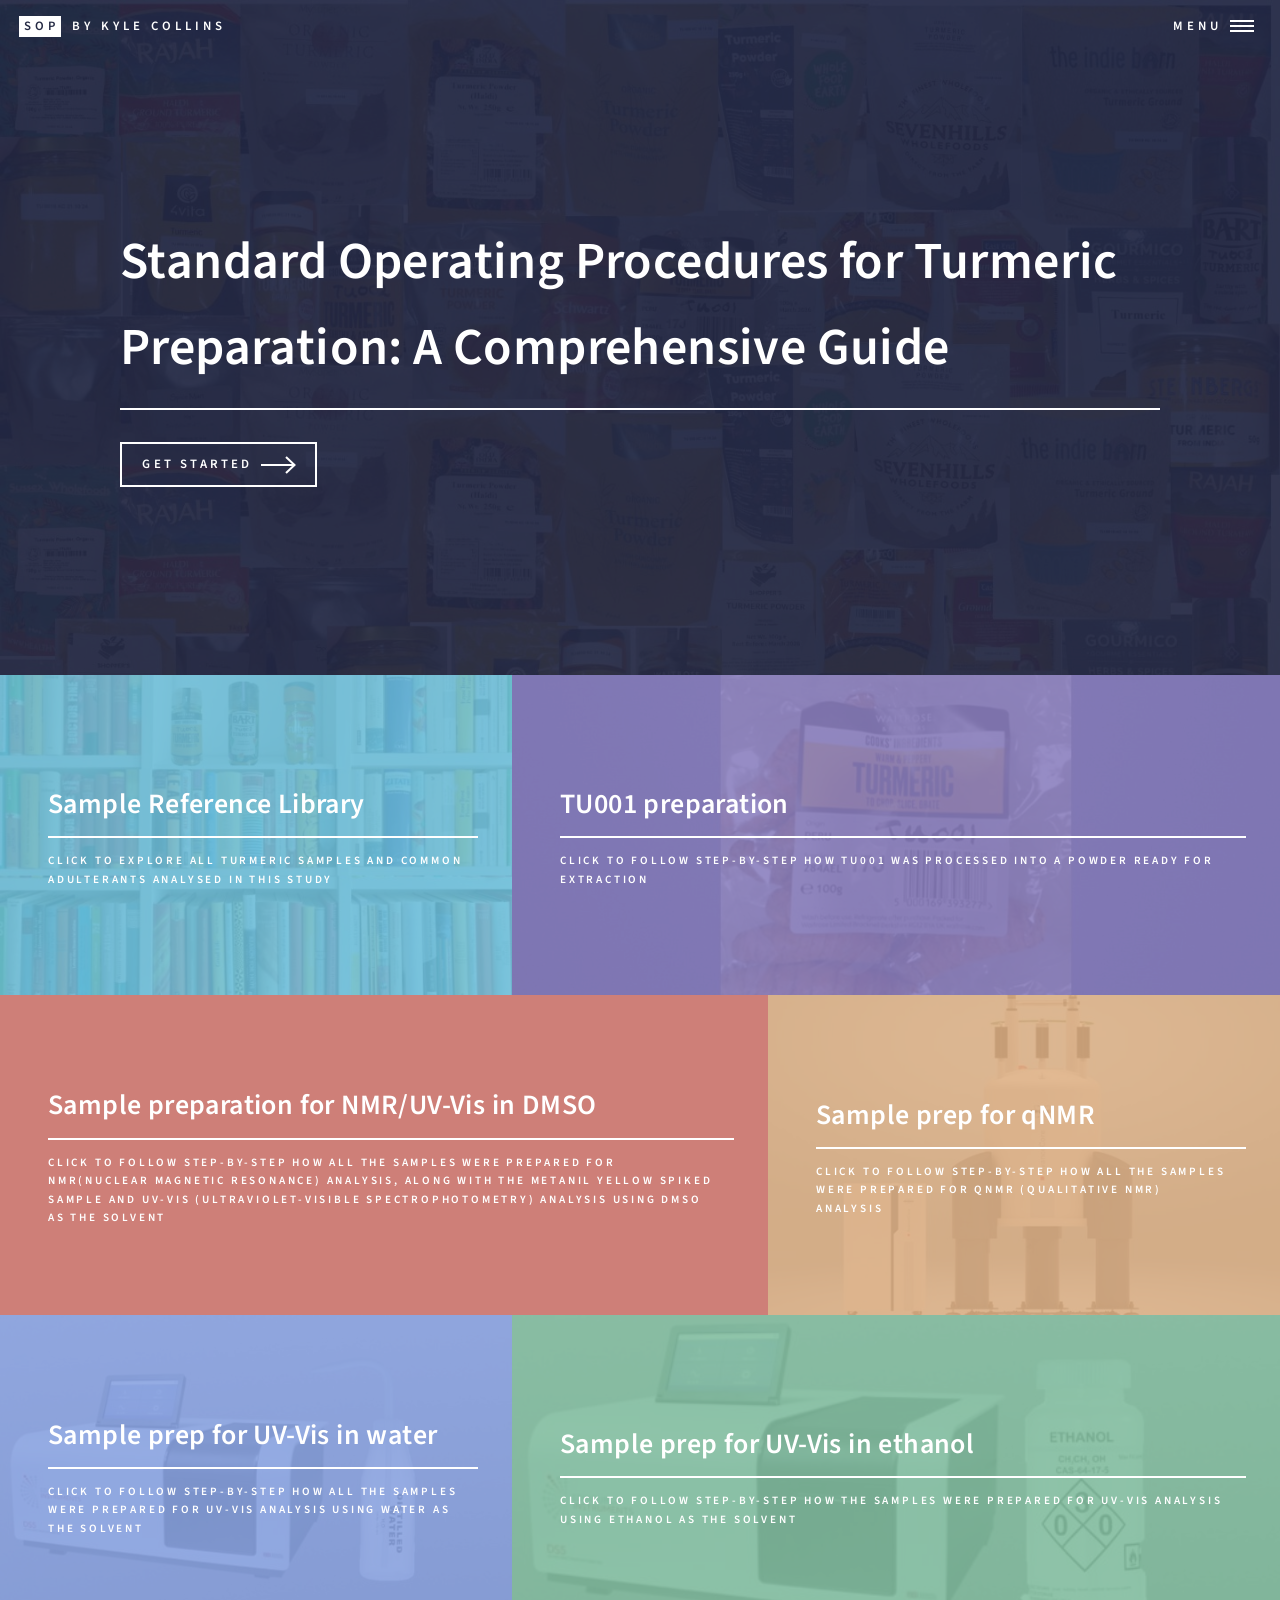
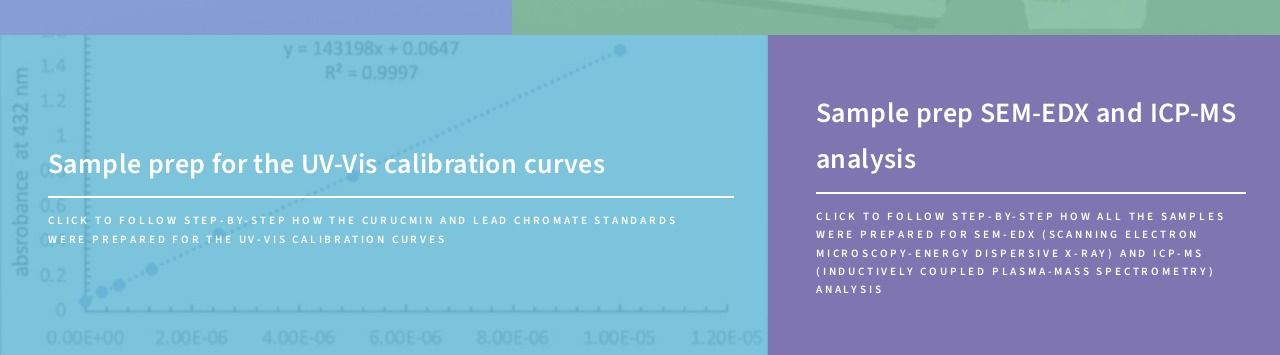
==== homepage.html @ 1d0ecf0d "Update and rename index.html to homepage.html" ====
<!DOCTYPE HTML>

<html>
	<head>
		<title>SOP Homepage</title>
		<meta charset="utf-8" />
		<meta name="viewport" content="width=device-width, initial-scale=1, user-scalable=no" />
		<link rel="stylesheet" href="assets/css/main.css" />
		<noscript><link rel="stylesheet" href="assets/css/noscript.css" /></noscript>
	</head>
	<body class="is-preload">

		<!-- Wrapper -->
			<div id="wrapper">

				<!-- Header -->
					<header id="header" class="alt">
						<a href="index.html" class="logo"><strong>SOP</strong> <span>by Kyle Collins</span></a>
						<nav>
							<a href="#menu">Menu</a>
						</nav>
					</header>

				<!-- Menu -->
					<nav id="menu">
						<ul class="links">
							
							<li><a href="landing.html">Sample Reference Library</a></li>
							<li><a href="landing2.html">TU001 preparation</a></li>
							<li><a href="landing3.html">Sample prep for NMR/UV-Vis in DMSO</a></li>
							<li><a href="landing4.html">Sample prep for qNMR</a></li>
							<li><a href="landing5.html">Sample prep for UV-Vis in water</a></li>
							<li><a href="landing6.html">Sample prep for UV-Vis in ethanol</a></li>
							<li><a href="landing7.html">Sample prep for the UV-Vis calibration curves</a></li>
							<li><a href="landing8.html">Sample prep ICP-MS and SEM-EDX analysis</a></li>
						</ul>
						
					</nav>

				<!-- Banner -->
					<section id="banner" class="major">
						<div class="inner">
							<header class="major">
								<h1>Standard Operating Procedures for Turmeric Preparation: A Comprehensive Guide</h1>
							</header>
							<div class="content">
								
								<ul class="actions">
									<li><a href="#one" class="button next scrolly">Get Started</a></li>
								</ul>
							</div>
						</div>
					</section>

				<!-- Main -->
					<div id="main">

						<!-- One -->
							<section id="one" class="tiles">
								<article>
									<span class="image">
										<img src="images/pic01.jpg" alt="" />
									</span>
									<header class="major">
										<h3><a href="landing.html" class="link">Sample Reference Library</a></h3>
										<p>Click to explore all turmeric samples and common adulterants analysed in this study</p>
									</header>
								</article>
								<article>
									<span class="image">
										<img src="images/pic02.jpg" alt="" />
									</span>
									<header class="major">
										<h3><a href="landing2.html" class="link">TU001 preparation</a></h3>
										<p>click to follow step-by-step how TU001 was processed into a powder ready for extraction</p>
									</header>
								</article>
								<article>
									<span class="image">
										<img src="images/cover.mp4" alt="" />
									</span>
									<header class="major">
										<h3><a href="landing3.html" class="link">Sample preparation for NMR/UV-Vis in DMSO</a></h3>
										<p>click to follow step-by-step how all the samples were prepared for NMR(nuclear magnetic resonance) analysis, along with the metanil yellow spiked sample and UV-Vis (ultraviolet-visible spectrophotometry) analysis using DMSO as the solvent</p>
									</header>
								</article>
								<article>
									<span class="image">
										<img src="images/pic53.jpg" alt="" />
									</span>
									<header class="major">
										<h3><a href="landing4.html" class="link">Sample prep for qNMR</a></h3>
										<p>click to follow step-by-step how all the samples were prepared for qNMR (qualitative NMR) analysis</p>
									</header>
								</article>
								<article>
									<span class="image">
										<img src="images/pic54.jpg" alt="" />
									</span>
									<header class="major">
										<h3><a href="landing5.html" class="link">Sample prep for UV-Vis in water</a></h3>
										<p>click to follow step-by-step how all the samples were prepared for UV-Vis analysis using water as the solvent</p>
									</header>
								</article>
								<article>
									<span class="image">
										<img src="images/pic55.jpg" alt="" />
									</span>
									<header class="major">
										<h3><a href="landing6.html" class="link">Sample prep for UV-Vis in ethanol</a></h3>
										<p>click to follow step-by-step how the samples were prepared for UV-Vis analysis using ethanol as the solvent</p>
									</header>
								</article>
								<article>
									<span class="image">
										<img src="images/pic56.jpg" alt="" />
									</span>
									<header class="major">
										<h3><a href="landing7.html" class="link">Sample prep for the UV-Vis calibration curves</a></h3>
										<p>click to follow step-by-step how the curucmin and lead chromate standards were prepared for the UV-Vis calibration curves</p>
									</header>
								</article>
								<article>
									<span class="image">
										<img src="images/SEM-EDX.mp4" alt="" />
									</span>
									<header class="major">
										<h3><a href="landing8.html" class="link">Sample prep SEM-EDX and ICP-MS analysis</a></h3>
										<p>click to follow step-by-step how all the samples were prepared for SEM-EDX (Scanning Electron Microscopy-Energy Dispersive X-Ray) and ICP-MS (Inductively Coupled Plasma-Mass Spectrometry) analysis</p>
									</header>
								</article>
							</section>

						

					</div>

				
			

				
				

			</div>

		<!-- Scripts -->
			<script src="assets/js/jquery.min.js"></script>
			<script src="assets/js/jquery.scrolly.min.js"></script>
			<script src="assets/js/jquery.scrollex.min.js"></script>
			<script src="assets/js/browser.min.js"></script>
			<script src="assets/js/breakpoints.min.js"></script>
			<script src="assets/js/util.js"></script>
			<script src="assets/js/main.js"></script>

	</body>
</html>
---- assets/css/main.css ----
@import url(fontawesome-all.min.css);
@import url("https://fonts.googleapis.com/css?family=Source+Sans+Pro:300,300italic,600,600italic");

/*
	Forty by HTML5 UP
	html5up.net | @ajlkn
	Free for personal and commercial use under the CCA 3.0 license (html5up.net/license)
*/

html, body, div, span, applet, object,
iframe, h1, h2, h3, h4, h5, h6, p, blockquote,
pre, a, abbr, acronym, address, big, cite,
code, del, dfn, em, img, ins, kbd, q, s, samp,
small, strike, strong, sub, sup, tt, var, b,
u, i, center, dl, dt, dd, ol, ul, li, fieldset,
form, label, legend, table, caption, tbody,
tfoot, thead, tr, th, td, article, aside,
canvas, details, embed, figure, figcaption,
footer, header, hgroup, menu, nav, output, ruby,
section, summary, time, mark, audio, video {
	margin: 0;
	padding: 0;
	border: 0;
	font-size: 100%;
	font: inherit;
	vertical-align: baseline;}

article, aside, details, figcaption, figure,
footer, header, hgroup, menu, nav, section {
	display: block;}

body {
	line-height: 1;
}

ol, ul {
	list-style: none;
}

blockquote, q {
	quotes: none;
}

	blockquote:before, blockquote:after, q:before, q:after {
		content: '';
		content: none;
	}

table {
	border-collapse: collapse;
	border-spacing: 0;
}

body {
	-webkit-text-size-adjust: none;
}

mark {
	background-color: transparent;
	color: inherit;
}

input::-moz-focus-inner {
	border: 0;
	padding: 0;
}

input, select, textarea {
	-moz-appearance: none;
	-webkit-appearance: none;
	-ms-appearance: none;
	appearance: none;
}



/* Basic */

	@-ms-viewport {
		width: device-width;
	}

	body {
		-ms-overflow-style: scrollbar;
	}

	@media screen and (max-width: 480px) {

		html, body {
			min-width: 320px;
		}

	}

	html {
		box-sizing: border-box;
	}

	*, *:before, *:after {
		box-sizing: inherit;
	}

	body {
		background: #242943;
	}

		body.is-preload *, body.is-preload *:before, body.is-preload *:after {
			-moz-animation: none !important;
			-webkit-animation: none !important;
			-ms-animation: none !important;
			animation: none !important;
			-moz-transition: none !important;
			-webkit-transition: none !important;
			-ms-transition: none !important;
			transition: none !important;
		}

/* Type */

	body, input, select, textarea {
		color: #ffffff;
		font-family: "Source Sans Pro", Helvetica, sans-serif;
		font-size: 17pt;
		font-weight: 300;
		letter-spacing: 0.025em;
		line-height: 1.65;
	}

		@media screen and (max-width: 1680px) {

			body, input, select, textarea {
				font-size: 14pt;
			}

		}

		@media screen and (max-width: 1280px) {

			body, input, select, textarea {
				font-size: 12pt;
			}

		}

		@media screen and (max-width: 360px) {

			body, input, select, textarea {
				font-size: 11pt;
			}

		}

	a {
		-moz-transition: color 0.2s ease-in-out, border-bottom-color 0.2s ease-in-out;
		-webkit-transition: color 0.2s ease-in-out, border-bottom-color 0.2s ease-in-out;
		-ms-transition: color 0.2s ease-in-out, border-bottom-color 0.2s ease-in-out;
		transition: color 0.2s ease-in-out, border-bottom-color 0.2s ease-in-out;
		border-bottom: dotted 1px;
		color: inherit;
		text-decoration: none;
	}

		a:hover {
			border-bottom-color: transparent;
			color: #9bf1ff !important;
		}

		a:active {
			color: #53e3fb !important;
		}

	strong, b {
		color: #ffffff;
		font-weight: 600;
	}

	em, i {
		font-style: italic;
	}

	p {
		margin: 0 0 2em 0;
	}

	h1, h2, h3, h4, h5, h6 {
		color: #ffffff;
		font-weight: 600;
		line-height: 1.65;
		margin: 0 0 1em 0;
	}

		h1 a, h2 a, h3 a, h4 a, h5 a, h6 a {
			color: inherit;
			border-bottom: 0;
		}

	h1 {
		font-size: 2.5em;
	}

	h2 {
		font-size: 1.75em;
	}

	h3 {
		font-size: 1.35em;
	}

	h4 {
		font-size: 1.1em;
	}

	h5 {
		font-size: 0.9em;
	}

	h6 {
		font-size: 0.7em;
	}

	@media screen and (max-width: 736px) {

		h1 {
			font-size: 2em;
		}

		h2 {
			font-size: 1.5em;
		}

		h3 {
			font-size: 1.25em;
		}

	}

	sub {
		font-size: 0.8em;
		position: relative;
		top: 0.5em;
	}

	sup {
		font-size: 0.8em;
		position: relative;
		top: -0.5em;
	}

	blockquote {
		border-left: solid 4px rgba(212, 212, 255, 0.1);
		font-style: italic;
		margin: 0 0 2em 0;
		padding: 0.5em 0 0.5em 2em;
	}

	code {
		background: rgba(212, 212, 255, 0.035);
		font-family: "Courier New", monospace;
		font-size: 0.9em;
		margin: 0 0.25em;
		padding: 0.25em 0.65em;
	}

	pre {
		-webkit-overflow-scrolling: touch;
		font-family: "Courier New", monospace;
		font-size: 0.9em;
		margin: 0 0 2em 0;
	}

		pre code {
			display: block;
			line-height: 1.75;
			padding: 1em 1.5em;
			overflow-x: auto;
		}

	hr {
		border: 0;
		border-bottom: solid 1px rgba(212, 212, 255, 0.1);
		margin: 2em 0;
	}

		hr.major {
			margin: 3em 0;
		}

	.align-left {
		text-align: left;
	}

	.align-center {
		text-align: center;
	}

	.align-right {
		text-align: right;
	}

	.figure-caption {
		 
		padding: 8px;         
		margin: 5px 0;         
		border-radius: 1px;    
	
	  }

/* Target the container section - NO CHANGE NEEDED HERE */
.spotlights section {
    display: flex;
    align-items: flex-start;
    gap: 1em;
    flex-wrap: wrap;
}

/* Target the video element specifically */
.spotlights section .step-video {
    display: block;     /* Keep */
    flex-grow: 0;       /* Keep */
    flex-shrink: 1;     /* Keep */
    flex-basis: 40%;    /* Keep reduced */
    width: 40%;         /* Keep reduced */
    max-width: 40%;     /* Keep reduced */

    /* --- THE KEY FIX --- */
    aspect-ratio: 16 / 9; /* Correct for 1920x1080 */
    /* --- REMOVE THIS LINE --- */
    /* height: auto; */
    /* --- /REMOVE THIS LINE --- */

    overflow: hidden;   /* Add for safety */
}

/* Target the text content container - NO CHANGE NEEDED HERE */
.spotlights section .content {
    flex-grow: 0;
    flex-shrink: 1;
    flex-basis: 45%;    /* Keep reduced */
    width: 45%;         /* Keep reduced */
    max-width: 45%;     /* Keep reduced */
    min-width: 0;       /* Keep */
}

/* --- Responsive adjustments - NO CHANGE NEEDED HERE --- */
/* ... */


/* --- Responsive adjustments - NO CHANGE NEEDED HERE --- */
@media (max-width: 768px) {
    .spotlights section {
        flex-direction: column;
        align-items: center;
    }

    .spotlights section .step-video,
    .spotlights section .content {
        flex-basis: 90%;
        max-width: 90%;
    }
}

/* Row */

	.row {
		display: flex;
		flex-wrap: wrap;
		box-sizing: border-box;
		align-items: stretch;
	}

		.row > * {
			box-sizing: border-box;
		}

		.row.gtr-uniform > * > :last-child {
			margin-bottom: 0;
		}

		.row.aln-left {
			justify-content: flex-start;
		}

		.row.aln-center {
			justify-content: center;
		}

		.row.aln-right {
			justify-content: flex-end;
		}

		.row.aln-top {
			align-items: flex-start;
		}

		.row.aln-middle {
			align-items: center;
		}

		.row.aln-bottom {
			align-items: flex-end;
		}

		.row > .imp {
			order: -1;
		}

		.row > .col-1 {
			width: 8.33333%;
		}

		.row > .off-1 {
			margin-left: 8.33333%;
		}

		.row > .col-2 {
			width: 16.66667%;
		}

		.row > .off-2 {
			margin-left: 16.66667%;
		}

		.row > .col-3 {
			width: 25%;
		}

		.row > .off-3 {
			margin-left: 25%;
		}

		.row > .col-4 {
			width: 33.33333%;
		}

		.row > .off-4 {
			margin-left: 33.33333%;
		}

		.row > .col-5 {
			width: 41.66667%;
		}

		.row > .off-5 {
			margin-left: 41.66667%;
		}

		.row > .col-6 {
			width: 50%;
		}

		.row > .off-6 {
			margin-left: 50%;
		}

		.row > .col-7 {
			width: 58.33333%;
		}

		.row > .off-7 {
			margin-left: 58.33333%;
		}

		.row > .col-8 {
			width: 66.66667%;
		}

		.row > .off-8 {
			margin-left: 66.66667%;
		}

		.row > .col-9 {
			width: 75%;
		}

		.row > .off-9 {
			margin-left: 75%;
		}

		.row > .col-10 {
			width: 83.33333%;
		}

		.row > .off-10 {
			margin-left: 83.33333%;
		}

		.row > .col-11 {
			width: 91.66667%;
		}

		.row > .off-11 {
			margin-left: 91.66667%;
		}

		.row > .col-12 {
			width: 100%;
		}

		.row > .off-12 {
			margin-left: 100%;
		}

		.row.gtr-0 {
			margin-top: 0;
			margin-left: 0em;
		}

			.row.gtr-0 > * {
				padding: 0 0 0 0em;
			}

			.row.gtr-0.gtr-uniform {
				margin-top: 0em;
			}

				.row.gtr-0.gtr-uniform > * {
					padding-top: 0em;
				}

		.row.gtr-25 {
			margin-top: 0;
			margin-left: -0.5em;
		}

			.row.gtr-25 > * {
				padding: 0 0 0 0.5em;
			}

			.row.gtr-25.gtr-uniform {
				margin-top: -0.5em;
			}

				.row.gtr-25.gtr-uniform > * {
					padding-top: 0.5em;
				}

		.row.gtr-50 {
			margin-top: 0;
			margin-left: -1em;
		}

			.row.gtr-50 > * {
				padding: 0 0 0 1em;
			}

			.row.gtr-50.gtr-uniform {
				margin-top: -1em;
			}

				.row.gtr-50.gtr-uniform > * {
					padding-top: 1em;
				}

		.row {
			margin-top: 0;
			margin-left: -2em;
		}

			.row > * {
				padding: 0 0 0 2em;
			}

			.row.gtr-uniform {
				margin-top: -2em;
			}

				.row.gtr-uniform > * {
					padding-top: 2em;
				}

		.row.gtr-150 {
			margin-top: 0;
			margin-left: -3em;
		}

			.row.gtr-150 > * {
				padding: 0 0 0 3em;
			}

			.row.gtr-150.gtr-uniform {
				margin-top: -3em;
			}

				.row.gtr-150.gtr-uniform > * {
					padding-top: 3em;
				}

		.row.gtr-200 {
			margin-top: 0;
			margin-left: -4em;
		}

			.row.gtr-200 > * {
				padding: 0 0 0 4em;
			}

			.row.gtr-200.gtr-uniform {
				margin-top: -4em;
			}

				.row.gtr-200.gtr-uniform > * {
					padding-top: 4em;
				}

		@media screen and (max-width: 1680px) {

			.row {
				display: flex;
				flex-wrap: wrap;
				box-sizing: border-box;
				align-items: stretch;
			}

				.row > * {
					box-sizing: border-box;
				}

				.row.gtr-uniform > * > :last-child {
					margin-bottom: 0;
				}

				.row.aln-left {
					justify-content: flex-start;
				}

				.row.aln-center {
					justify-content: center;
				}

				.row.aln-right {
					justify-content: flex-end;
				}

				.row.aln-top {
					align-items: flex-start;
				}

				.row.aln-middle {
					align-items: center;
				}

				.row.aln-bottom {
					align-items: flex-end;
				}

				.row > .imp-xlarge {
					order: -1;
				}

				.row > .col-1-xlarge {
					width: 8.33333%;
				}

				.row > .off-1-xlarge {
					margin-left: 8.33333%;
				}

				.row > .col-2-xlarge {
					width: 16.66667%;
				}

				.row > .off-2-xlarge {
					margin-left: 16.66667%;
				}

				.row > .col-3-xlarge {
					width: 25%;
				}

				.row > .off-3-xlarge {
					margin-left: 25%;
				}

				.row > .col-4-xlarge {
					width: 33.33333%;
				}

				.row > .off-4-xlarge {
					margin-left: 33.33333%;
				}

				.row > .col-5-xlarge {
					width: 41.66667%;
				}

				.row > .off-5-xlarge {
					margin-left: 41.66667%;
				}

				.row > .col-6-xlarge {
					width: 50%;
				}

				.row > .off-6-xlarge {
					margin-left: 50%;
				}

				.row > .col-7-xlarge {
					width: 58.33333%;
				}

				.row > .off-7-xlarge {
					margin-left: 58.33333%;
				}

				.row > .col-8-xlarge {
					width: 66.66667%;
				}

				.row > .off-8-xlarge {
					margin-left: 66.66667%;
				}

				.row > .col-9-xlarge {
					width: 75%;
				}

				.row > .off-9-xlarge {
					margin-left: 75%;
				}

				.row > .col-10-xlarge {
					width: 83.33333%;
				}

				.row > .off-10-xlarge {
					margin-left: 83.33333%;
				}

				.row > .col-11-xlarge {
					width: 91.66667%;
				}

				.row > .off-11-xlarge {
					margin-left: 91.66667%;
				}

				.row > .col-12-xlarge {
					width: 100%;
				}

				.row > .off-12-xlarge {
					margin-left: 100%;
				}

				.row.gtr-0 {
					margin-top: 0;
					margin-left: 0em;
				}

					.row.gtr-0 > * {
						padding: 0 0 0 0em;
					}

					.row.gtr-0.gtr-uniform {
						margin-top: 0em;
					}

						.row.gtr-0.gtr-uniform > * {
							padding-top: 0em;
						}

				.row.gtr-25 {
					margin-top: 0;
					margin-left: -0.5em;
				}

					.row.gtr-25 > * {
						padding: 0 0 0 0.5em;
					}

					.row.gtr-25.gtr-uniform {
						margin-top: -0.5em;
					}

						.row.gtr-25.gtr-uniform > * {
							padding-top: 0.5em;
						}

				.row.gtr-50 {
					margin-top: 0;
					margin-left: -1em;
				}

					.row.gtr-50 > * {
						padding: 0 0 0 1em;
					}

					.row.gtr-50.gtr-uniform {
						margin-top: -1em;
					}

						.row.gtr-50.gtr-uniform > * {
							padding-top: 1em;
						}

				.row {
					margin-top: 0;
					margin-left: -2em;
				}

					.row > * {
						padding: 0 0 0 2em;
					}

					.row.gtr-uniform {
						margin-top: -2em;
					}

						.row.gtr-uniform > * {
							padding-top: 2em;
						}

				.row.gtr-150 {
					margin-top: 0;
					margin-left: -3em;
				}

					.row.gtr-150 > * {
						padding: 0 0 0 3em;
					}

					.row.gtr-150.gtr-uniform {
						margin-top: -3em;
					}

						.row.gtr-150.gtr-uniform > * {
							padding-top: 3em;
						}

				.row.gtr-200 {
					margin-top: 0;
					margin-left: -4em;
				}

					.row.gtr-200 > * {
						padding: 0 0 0 4em;
					}

					.row.gtr-200.gtr-uniform {
						margin-top: -4em;
					}

						.row.gtr-200.gtr-uniform > * {
							padding-top: 4em;
						}

		}

		@media screen and (max-width: 1280px) {

			.row {
				display: flex;
				flex-wrap: wrap;
				box-sizing: border-box;
				align-items: stretch;
			}

				.row > * {
					box-sizing: border-box;
				}

				.row.gtr-uniform > * > :last-child {
					margin-bottom: 0;
				}

				.row.aln-left {
					justify-content: flex-start;
				}

				.row.aln-center {
					justify-content: center;
				}

				.row.aln-right {
					justify-content: flex-end;
				}

				.row.aln-top {
					align-items: flex-start;
				}

				.row.aln-middle {
					align-items: center;
				}

				.row.aln-bottom {
					align-items: flex-end;
				}

				.row > .imp-large {
					order: -1;
				}

				.row > .col-1-large {
					width: 8.33333%;
				}

				.row > .off-1-large {
					margin-left: 8.33333%;
				}

				.row > .col-2-large {
					width: 16.66667%;
				}

				.row > .off-2-large {
					margin-left: 16.66667%;
				}

				.row > .col-3-large {
					width: 25%;
				}

				.row > .off-3-large {
					margin-left: 25%;
				}

				.row > .col-4-large {
					width: 33.33333%;
				}

				.row > .off-4-large {
					margin-left: 33.33333%;
				}

				.row > .col-5-large {
					width: 41.66667%;
				}

				.row > .off-5-large {
					margin-left: 41.66667%;
				}

				.row > .col-6-large {
					width: 50%;
				}

				.row > .off-6-large {
					margin-left: 50%;
				}

				.row > .col-7-large {
					width: 58.33333%;
				}

				.row > .off-7-large {
					margin-left: 58.33333%;
				}

				.row > .col-8-large {
					width: 66.66667%;
				}

				.row > .off-8-large {
					margin-left: 66.66667%;
				}

				.row > .col-9-large {
					width: 75%;
				}

				.row > .off-9-large {
					margin-left: 75%;
				}

				.row > .col-10-large {
					width: 83.33333%;
				}

				.row > .off-10-large {
					margin-left: 83.33333%;
				}

				.row > .col-11-large {
					width: 91.66667%;
				}

				.row > .off-11-large {
					margin-left: 91.66667%;
				}

				.row > .col-12-large {
					width: 100%;
				}

				.row > .off-12-large {
					margin-left: 100%;
				}

				.row.gtr-0 {
					margin-top: 0;
					margin-left: 0em;
				}

					.row.gtr-0 > * {
						padding: 0 0 0 0em;
					}

					.row.gtr-0.gtr-uniform {
						margin-top: 0em;
					}

						.row.gtr-0.gtr-uniform > * {
							padding-top: 0em;
						}

				.row.gtr-25 {
					margin-top: 0;
					margin-left: -0.375em;
				}

					.row.gtr-25 > * {
						padding: 0 0 0 0.375em;
					}

					.row.gtr-25.gtr-uniform {
						margin-top: -0.375em;
					}

						.row.gtr-25.gtr-uniform > * {
							padding-top: 0.375em;
						}

				.row.gtr-50 {
					margin-top: 0;
					margin-left: -0.75em;
				}

					.row.gtr-50 > * {
						padding: 0 0 0 0.75em;
					}

					.row.gtr-50.gtr-uniform {
						margin-top: -0.75em;
					}

						.row.gtr-50.gtr-uniform > * {
							padding-top: 0.75em;
						}

				.row {
					margin-top: 0;
					margin-left: -1.5em;
				}

					.row > * {
						padding: 0 0 0 1.5em;
					}

					.row.gtr-uniform {
						margin-top: -1.5em;
					}

						.row.gtr-uniform > * {
							padding-top: 1.5em;
						}

				.row.gtr-150 {
					margin-top: 0;
					margin-left: -2.25em;
				}

					.row.gtr-150 > * {
						padding: 0 0 0 2.25em;
					}

					.row.gtr-150.gtr-uniform {
						margin-top: -2.25em;
					}

						.row.gtr-150.gtr-uniform > * {
							padding-top: 2.25em;
						}

				.row.gtr-200 {
					margin-top: 0;
					margin-left: -3em;
				}

					.row.gtr-200 > * {
						padding: 0 0 0 3em;
					}

					.row.gtr-200.gtr-uniform {
						margin-top: -3em;
					}

						.row.gtr-200.gtr-uniform > * {
							padding-top: 3em;
						}

		}

		@media screen and (max-width: 980px) {

			.row {
				display: flex;
				flex-wrap: wrap;
				box-sizing: border-box;
				align-items: stretch;
			}

				.row > * {
					box-sizing: border-box;
				}

				.row.gtr-uniform > * > :last-child {
					margin-bottom: 0;
				}

				.row.aln-left {
					justify-content: flex-start;
				}

				.row.aln-center {
					justify-content: center;
				}

				.row.aln-right {
					justify-content: flex-end;
				}

				.row.aln-top {
					align-items: flex-start;
				}

				.row.aln-middle {
					align-items: center;
				}

				.row.aln-bottom {
					align-items: flex-end;
				}

				.row > .imp-medium {
					order: -1;
				}

				.row > .col-1-medium {
					width: 8.33333%;
				}

				.row > .off-1-medium {
					margin-left: 8.33333%;
				}

				.row > .col-2-medium {
					width: 16.66667%;
				}

				.row > .off-2-medium {
					margin-left: 16.66667%;
				}

				.row > .col-3-medium {
					width: 25%;
				}

				.row > .off-3-medium {
					margin-left: 25%;
				}

				.row > .col-4-medium {
					width: 33.33333%;
				}

				.row > .off-4-medium {
					margin-left: 33.33333%;
				}

				.row > .col-5-medium {
					width: 41.66667%;
				}

				.row > .off-5-medium {
					margin-left: 41.66667%;
				}

				.row > .col-6-medium {
					width: 50%;
				}

				.row > .off-6-medium {
					margin-left: 50%;
				}

				.row > .col-7-medium {
					width: 58.33333%;
				}

				.row > .off-7-medium {
					margin-left: 58.33333%;
				}

				.row > .col-8-medium {
					width: 66.66667%;
				}

				.row > .off-8-medium {
					margin-left: 66.66667%;
				}

				.row > .col-9-medium {
					width: 75%;
				}

				.row > .off-9-medium {
					margin-left: 75%;
				}

				.row > .col-10-medium {
					width: 83.33333%;
				}

				.row > .off-10-medium {
					margin-left: 83.33333%;
				}

				.row > .col-11-medium {
					width: 91.66667%;
				}

				.row > .off-11-medium {
					margin-left: 91.66667%;
				}

				.row > .col-12-medium {
					width: 100%;
				}

				.row > .off-12-medium {
					margin-left: 100%;
				}

				.row.gtr-0 {
					margin-top: 0;
					margin-left: 0em;
				}

					.row.gtr-0 > * {
						padding: 0 0 0 0em;
					}

					.row.gtr-0.gtr-uniform {
						margin-top: 0em;
					}

						.row.gtr-0.gtr-uniform > * {
							padding-top: 0em;
						}

				.row.gtr-25 {
					margin-top: 0;
					margin-left: -0.375em;
				}

					.row.gtr-25 > * {
						padding: 0 0 0 0.375em;
					}

					.row.gtr-25.gtr-uniform {
						margin-top: -0.375em;
					}

						.row.gtr-25.gtr-uniform > * {
							padding-top: 0.375em;
						}

				.row.gtr-50 {
					margin-top: 0;
					margin-left: -0.75em;
				}

					.row.gtr-50 > * {
						padding: 0 0 0 0.75em;
					}

					.row.gtr-50.gtr-uniform {
						margin-top: -0.75em;
					}

						.row.gtr-50.gtr-uniform > * {
							padding-top: 0.75em;
						}

				.row {
					margin-top: 0;
					margin-left: -1.5em;
				}

					.row > * {
						padding: 0 0 0 1.5em;
					}

					.row.gtr-uniform {
						margin-top: -1.5em;
					}

						.row.gtr-uniform > * {
							padding-top: 1.5em;
						}

				.row.gtr-150 {
					margin-top: 0;
					margin-left: -2.25em;
				}

					.row.gtr-150 > * {
						padding: 0 0 0 2.25em;
					}

					.row.gtr-150.gtr-uniform {
						margin-top: -2.25em;
					}

						.row.gtr-150.gtr-uniform > * {
							padding-top: 2.25em;
						}

				.row.gtr-200 {
					margin-top: 0;
					margin-left: -3em;
				}

					.row.gtr-200 > * {
						padding: 0 0 0 3em;
					}

					.row.gtr-200.gtr-uniform {
						margin-top: -3em;
					}

						.row.gtr-200.gtr-uniform > * {
							padding-top: 3em;
						}

		}

		@media screen and (max-width: 736px) {

			.row {
				display: flex;
				flex-wrap: wrap;
				box-sizing: border-box;
				align-items: stretch;
			}

				.row > * {
					box-sizing: border-box;
				}

				.row.gtr-uniform > * > :last-child {
					margin-bottom: 0;
				}

				.row.aln-left {
					justify-content: flex-start;
				}

				.row.aln-center {
					justify-content: center;
				}

				.row.aln-right {
					justify-content: flex-end;
				}

				.row.aln-top {
					align-items: flex-start;
				}

				.row.aln-middle {
					align-items: center;
				}

				.row.aln-bottom {
					align-items: flex-end;
				}

				.row > .imp-small {
					order: -1;
				}

				.row > .col-1-small {
					width: 8.33333%;
				}

				.row > .off-1-small {
					margin-left: 8.33333%;
				}

				.row > .col-2-small {
					width: 16.66667%;
				}

				.row > .off-2-small {
					margin-left: 16.66667%;
				}

				.row > .col-3-small {
					width: 25%;
				}

				.row > .off-3-small {
					margin-left: 25%;
				}

				.row > .col-4-small {
					width: 33.33333%;
				}

				.row > .off-4-small {
					margin-left: 33.33333%;
				}

				.row > .col-5-small {
					width: 41.66667%;
				}

				.row > .off-5-small {
					margin-left: 41.66667%;
				}

				.row > .col-6-small {
					width: 50%;
				}

				.row > .off-6-small {
					margin-left: 50%;
				}

				.row > .col-7-small {
					width: 58.33333%;
				}

				.row > .off-7-small {
					margin-left: 58.33333%;
				}

				.row > .col-8-small {
					width: 66.66667%;
				}

				.row > .off-8-small {
					margin-left: 66.66667%;
				}

				.row > .col-9-small {
					width: 75%;
				}

				.row > .off-9-small {
					margin-left: 75%;
				}

				.row > .col-10-small {
					width: 83.33333%;
				}

				.row > .off-10-small {
					margin-left: 83.33333%;
				}

				.row > .col-11-small {
					width: 91.66667%;
				}

				.row > .off-11-small {
					margin-left: 91.66667%;
				}

				.row > .col-12-small {
					width: 100%;
				}

				.row > .off-12-small {
					margin-left: 100%;
				}

				.row.gtr-0 {
					margin-top: 0;
					margin-left: 0em;
				}

					.row.gtr-0 > * {
						padding: 0 0 0 0em;
					}

					.row.gtr-0.gtr-uniform {
						margin-top: 0em;
					}

						.row.gtr-0.gtr-uniform > * {
							padding-top: 0em;
						}

				.row.gtr-25 {
					margin-top: 0;
					margin-left: -0.3125em;
				}

					.row.gtr-25 > * {
						padding: 0 0 0 0.3125em;
					}

					.row.gtr-25.gtr-uniform {
						margin-top: -0.3125em;
					}

						.row.gtr-25.gtr-uniform > * {
							padding-top: 0.3125em;
						}

				.row.gtr-50 {
					margin-top: 0;
					margin-left: -0.625em;
				}

					.row.gtr-50 > * {
						padding: 0 0 0 0.625em;
					}

					.row.gtr-50.gtr-uniform {
						margin-top: -0.625em;
					}

						.row.gtr-50.gtr-uniform > * {
							padding-top: 0.625em;
						}

				.row {
					margin-top: 0;
					margin-left: -1.25em;
				}

					.row > * {
						padding: 0 0 0 1.25em;
					}

					.row.gtr-uniform {
						margin-top: -1.25em;
					}

						.row.gtr-uniform > * {
							padding-top: 1.25em;
						}

				.row.gtr-150 {
					margin-top: 0;
					margin-left: -1.875em;
				}

					.row.gtr-150 > * {
						padding: 0 0 0 1.875em;
					}

					.row.gtr-150.gtr-uniform {
						margin-top: -1.875em;
					}

						.row.gtr-150.gtr-uniform > * {
							padding-top: 1.875em;
						}

				.row.gtr-200 {
					margin-top: 0;
					margin-left: -2.5em;
				}

					.row.gtr-200 > * {
						padding: 0 0 0 2.5em;
					}

					.row.gtr-200.gtr-uniform {
						margin-top: -2.5em;
					}

						.row.gtr-200.gtr-uniform > * {
							padding-top: 2.5em;
						}

		}

		@media screen and (max-width: 480px) {

			.row {
				display: flex;
				flex-wrap: wrap;
				box-sizing: border-box;
				align-items: stretch;
			}

				.row > * {
					box-sizing: border-box;
				}

				.row.gtr-uniform > * > :last-child {
					margin-bottom: 0;
				}

				.row.aln-left {
					justify-content: flex-start;
				}

				.row.aln-center {
					justify-content: center;
				}

				.row.aln-right {
					justify-content: flex-end;
				}

				.row.aln-top {
					align-items: flex-start;
				}

				.row.aln-middle {
					align-items: center;
				}

				.row.aln-bottom {
					align-items: flex-end;
				}

				.row > .imp-xsmall {
					order: -1;
				}

				.row > .col-1-xsmall {
					width: 8.33333%;
				}

				.row > .off-1-xsmall {
					margin-left: 8.33333%;
				}

				.row > .col-2-xsmall {
					width: 16.66667%;
				}

				.row > .off-2-xsmall {
					margin-left: 16.66667%;
				}

				.row > .col-3-xsmall {
					width: 25%;
				}

				.row > .off-3-xsmall {
					margin-left: 25%;
				}

				.row > .col-4-xsmall {
					width: 33.33333%;
				}

				.row > .off-4-xsmall {
					margin-left: 33.33333%;
				}

				.row > .col-5-xsmall {
					width: 41.66667%;
				}

				.row > .off-5-xsmall {
					margin-left: 41.66667%;
				}

				.row > .col-6-xsmall {
					width: 50%;
				}

				.row > .off-6-xsmall {
					margin-left: 50%;
				}

				.row > .col-7-xsmall {
					width: 58.33333%;
				}

				.row > .off-7-xsmall {
					margin-left: 58.33333%;
				}

				.row > .col-8-xsmall {
					width: 66.66667%;
				}

				.row > .off-8-xsmall {
					margin-left: 66.66667%;
				}

				.row > .col-9-xsmall {
					width: 75%;
				}

				.row > .off-9-xsmall {
					margin-left: 75%;
				}

				.row > .col-10-xsmall {
					width: 83.33333%;
				}

				.row > .off-10-xsmall {
					margin-left: 83.33333%;
				}

				.row > .col-11-xsmall {
					width: 91.66667%;
				}

				.row > .off-11-xsmall {
					margin-left: 91.66667%;
				}

				.row > .col-12-xsmall {
					width: 100%;
				}

				.row > .off-12-xsmall {
					margin-left: 100%;
				}

				.row.gtr-0 {
					margin-top: 0;
					margin-left: 0em;
				}

					.row.gtr-0 > * {
						padding: 0 0 0 0em;
					}

					.row.gtr-0.gtr-uniform {
						margin-top: 0em;
					}

						.row.gtr-0.gtr-uniform > * {
							padding-top: 0em;
						}

				.row.gtr-25 {
					margin-top: 0;
					margin-left: -0.3125em;
				}

					.row.gtr-25 > * {
						padding: 0 0 0 0.3125em;
					}

					.row.gtr-25.gtr-uniform {
						margin-top: -0.3125em;
					}

						.row.gtr-25.gtr-uniform > * {
							padding-top: 0.3125em;
						}

				.row.gtr-50 {
					margin-top: 0;
					margin-left: -0.625em;
				}

					.row.gtr-50 > * {
						padding: 0 0 0 0.625em;
					}

					.row.gtr-50.gtr-uniform {
						margin-top: -0.625em;
					}

						.row.gtr-50.gtr-uniform > * {
							padding-top: 0.625em;
						}

				.row {
					margin-top: 0;
					margin-left: -1.25em;
				}

					.row > * {
						padding: 0 0 0 1.25em;
					}

					.row.gtr-uniform {
						margin-top: -1.25em;
					}

						.row.gtr-uniform > * {
							padding-top: 1.25em;
						}

				.row.gtr-150 {
					margin-top: 0;
					margin-left: -1.875em;
				}

					.row.gtr-150 > * {
						padding: 0 0 0 1.875em;
					}

					.row.gtr-150.gtr-uniform {
						margin-top: -1.875em;
					}

						.row.gtr-150.gtr-uniform > * {
							padding-top: 1.875em;
						}

				.row.gtr-200 {
					margin-top: 0;
					margin-left: -2.5em;
				}

					.row.gtr-200 > * {
						padding: 0 0 0 2.5em;
					}

					.row.gtr-200.gtr-uniform {
						margin-top: -2.5em;
					}

						.row.gtr-200.gtr-uniform > * {
							padding-top: 2.5em;
						}

		}

/* Section/Article */

	section.special, article.special {
		text-align: center;
	}

	header.major {
		width: -moz-max-content;
		width: -webkit-max-content;
		width: -ms-max-content;
		width: max-content;
		margin-bottom: 2em;
		
	}

		header.major > :first-child {
			margin-bottom: 0;
			width: calc(100% + 0.5em);
		}

			header.major > :first-child:after {
				content: '';
				background-color: #ffffff;
				display: block;
				height: 2px;
				margin: 0.325em 0 0.5em 0;
				width: 100%;
			}

		header.major > p {
			font-size: 0.7em;
			font-weight: 600;
			letter-spacing: 0.25em;
			margin-bottom: 0;
			text-transform: uppercase;
		}

		body.is-ie header.major > :first-child:after {
			max-width: 9em;
		}

		body.is-ie header.major > h1:after {
			max-width: 100% !important;
		}

	@media screen and (max-width: 736px) {

		header.major > p br {
			display: none;
		}

	}

	header.special {
		width: -moz-max-content;
		width: -webkit-max-content;
		width: -ms-max-content;
		width: max-content;
		margin-bottom: 2em;
		padding: 0 1em;
		
	}

		header.special > :first-child {
			margin-bottom: 0;
			width: calc(100% + 0.5em);
		}

			header.special > :first-child:after {
				content: '';
				background-color: #ffffff;
				display: block;
				height: 2px;
				margin: 0.325em 0 0.5em 0;
				width: 100%;
			}

		header.special > p {
			font-size: 0.7em;
			font-weight: 600;
			letter-spacing: 0.25em;
			margin-bottom: 0;
			text-transform: uppercase;
		}

		body.is-ie header.special > :first-child:after {
			max-width: 9em;
		}

		body.is-ie header.special > h1:after {
			max-width: 100% !important;
		}

	@media screen and (max-width: 736px) {

		header.special > p br {
			display: none;
		}

	}

/* Form */

	form {
		margin: 0 0 2em 0;
	}

		form > :last-child {
			margin-bottom: 0;
		}

		form > .fields {
			display: -moz-flex;
			display: -webkit-flex;
			display: -ms-flex;
			display: flex;
			-moz-flex-wrap: wrap;
			-webkit-flex-wrap: wrap;
			-ms-flex-wrap: wrap;
			flex-wrap: wrap;
			width: calc(100% + 3em);
			margin: -1.5em 0 2em -1.5em;
		}

			form > .fields > .field {
				-moz-flex-grow: 0;
				-webkit-flex-grow: 0;
				-ms-flex-grow: 0;
				flex-grow: 0;
				-moz-flex-shrink: 0;
				-webkit-flex-shrink: 0;
				-ms-flex-shrink: 0;
				flex-shrink: 0;
				padding: 1.5em 0 0 1.5em;
				width: calc(100% - 1.5em);
			}

				form > .fields > .field.half {
					width: calc(50% - 0.75em);
				}

				form > .fields > .field.third {
					width: calc(100%/3 - 0.5em);
				}

				form > .fields > .field.quarter {
					width: calc(25% - 0.375em);
				}

		@media screen and (max-width: 480px) {

			form > .fields {
				width: calc(100% + 3em);
				margin: -1.5em 0 2em -1.5em;
			}

				form > .fields > .field {
					padding: 1.5em 0 0 1.5em;
					width: calc(100% - 1.5em);
				}

					form > .fields > .field.half {
						width: calc(100% - 1.5em);
					}

					form > .fields > .field.third {
						width: calc(100% - 1.5em);
					}

					form > .fields > .field.quarter {
						width: calc(100% - 1.5em);
					}

		}

	label {
		color: #ffffff;
		display: block;
		font-size: 0.8em;
		font-weight: 600;
		letter-spacing: 0.25em;
		margin: 0 0 1em 0;
		text-transform: uppercase;
	}

	input[type="text"],
	input[type="password"],
	input[type="email"],
	input[type="tel"],
	input[type="search"],
	input[type="url"],
	select,
	textarea {
		-moz-appearance: none;
		-webkit-appearance: none;
		-ms-appearance: none;
		appearance: none;
		background: rgba(212, 212, 255, 0.035);
		border: none;
		border-radius: 0;
		color: inherit;
		display: block;
		outline: 0;
		padding: 0 1em;
		text-decoration: none;
		width: 100%;
	}

		input[type="text"]:invalid,
		input[type="password"]:invalid,
		input[type="email"]:invalid,
		input[type="tel"]:invalid,
		input[type="search"]:invalid,
		input[type="url"]:invalid,
		select:invalid,
		textarea:invalid {
			box-shadow: none;
		}

		input[type="text"]:focus,
		input[type="password"]:focus,
		input[type="email"]:focus,
		input[type="tel"]:focus,
		input[type="search"]:focus,
		input[type="url"]:focus,
		select:focus,
		textarea:focus {
			border-color: #9bf1ff;
			box-shadow: 0 0 0 2px #9bf1ff;
		}

	select {
		background-image: url("data:image/svg+xml;charset=utf8,%3Csvg xmlns='http://www.w3.org/2000/svg' width='40' height='40' preserveAspectRatio='none' viewBox='0 0 40 40'%3E%3Cpath d='M9.4,12.3l10.4,10.4l10.4-10.4c0.2-0.2,0.5-0.4,0.9-0.4c0.3,0,0.6,0.1,0.9,0.4l3.3,3.3c0.2,0.2,0.4,0.5,0.4,0.9 c0,0.4-0.1,0.6-0.4,0.9L20.7,31.9c-0.2,0.2-0.5,0.4-0.9,0.4c-0.3,0-0.6-0.1-0.9-0.4L4.3,17.3c-0.2-0.2-0.4-0.5-0.4-0.9 c0-0.4,0.1-0.6,0.4-0.9l3.3-3.3c0.2-0.2,0.5-0.4,0.9-0.4S9.1,12.1,9.4,12.3z' fill='rgba(212, 212, 255, 0.1)' /%3E%3C/svg%3E");
		background-size: 1.25rem;
		background-repeat: no-repeat;
		background-position: calc(100% - 1rem) center;
		height: 2.75em;
		padding-right: 2.75em;
		text-overflow: ellipsis;
	}

		select option {
			color: #ffffff;
			background: #242943;
		}

		select:focus::-ms-value {
			background-color: transparent;
		}

		select::-ms-expand {
			display: none;
		}

	input[type="text"],
	input[type="password"],
	input[type="email"],
	input[type="tel"],
	input[type="search"],
	input[type="url"],
	select {
		height: 2.75em;
	}

	textarea {
		padding: 0.75em 1em;
	}

	input[type="checkbox"],
	input[type="radio"] {
		-moz-appearance: none;
		-webkit-appearance: none;
		-ms-appearance: none;
		appearance: none;
		display: block;
		float: left;
		margin-right: -2em;
		opacity: 0;
		width: 1em;
		z-index: -1;
	}

		input[type="checkbox"] + label,
		input[type="radio"] + label {
			text-decoration: none;
			color: #ffffff;
			cursor: pointer;
			display: inline-block;
			font-weight: 300;
			padding-left: 2.65em;
			padding-right: 0.75em;
			position: relative;
		}

			input[type="checkbox"] + label:before,
			input[type="radio"] + label:before {
				-moz-osx-font-smoothing: grayscale;
				-webkit-font-smoothing: antialiased;
				display: inline-block;
				font-style: normal;
				font-variant: normal;
				text-rendering: auto;
				line-height: 1;
				text-transform: none !important;
				font-family: 'Font Awesome 5 Free';
				font-weight: 900;
			}

			input[type="checkbox"] + label:before,
			input[type="radio"] + label:before {
				background: rgba(212, 212, 255, 0.035);
				content: '';
				display: inline-block;
				font-size: 0.8em;
				height: 2.0625em;
				left: 0;
				letter-spacing: 0;
				line-height: 2.0625em;
				position: absolute;
				text-align: center;
				top: 0;
				width: 2.0625em;
			}

		input[type="checkbox"]:checked + label:before,
		input[type="radio"]:checked + label:before {
			background: #ffffff;
			border-color: #9bf1ff;
			content: '\f00c';
			color: #242943;
		}

		input[type="checkbox"]:focus + label:before,
		input[type="radio"]:focus + label:before {
			box-shadow: 0 0 0 2px #9bf1ff;
		}

	input[type="radio"] + label:before {
		border-radius: 100%;
	}

	::-webkit-input-placeholder {
		color: rgba(244, 244, 255, 0.2) !important;
		opacity: 1.0;
	}

	:-moz-placeholder {
		color: rgba(244, 244, 255, 0.2) !important;
		opacity: 1.0;
	}

	::-moz-placeholder {
		color: rgba(244, 244, 255, 0.2) !important;
		opacity: 1.0;
	}

	:-ms-input-placeholder {
		color: rgba(244, 244, 255, 0.2) !important;
		opacity: 1.0;
	}

/* Box */

	.box {
		border: solid 1px rgba(212, 212, 255, 0.1);
		margin-bottom: 2em;
		padding: 1.5em;
	}

		.box > :last-child,
		.box > :last-child > :last-child,
		.box > :last-child > :last-child > :last-child {
			margin-bottom: 0;
		}

		.box.alt {
			border: 0;
			border-radius: 0;
			padding: 0;
		}

/* Icon */

	.icon {
		text-decoration: none;
		border-bottom: none;
		position: relative;
	}

		.icon:before {
			-moz-osx-font-smoothing: grayscale;
			-webkit-font-smoothing: antialiased;
			display: inline-block;
			font-style: normal;
			font-variant: normal;
			text-rendering: auto;
			line-height: 1;
			text-transform: none !important;
			font-family: 'Font Awesome 5 Free';
			font-weight: 400;
		}

		.icon > .label {
			display: none;
		}

		.icon:before {
			line-height: inherit;
		}

		.icon.solid:before {
			font-weight: 900;
		}

		.icon.brands:before {
			font-family: 'Font Awesome 5 Brands';
		}

		.icon.alt:before {
			background-color: #ffffff;
			border-radius: 100%;
			color: #242943;
			display: inline-block;
			height: 2em;
			line-height: 2em;
			text-align: center;
			width: 2em;
		}

	a.icon.alt:before {
		-moz-transition: background-color 0.2s ease-in-out;
		-webkit-transition: background-color 0.2s ease-in-out;
		-ms-transition: background-color 0.2s ease-in-out;
		transition: background-color 0.2s ease-in-out;
	}

	a.icon.alt:hover:before {
		background-color: #6fc3df;
	}

	a.icon.alt:active:before {
		background-color: #37a6cb;
	}

/* Image */

	.image {
		border: 0;
		display: inline-block;
		position: relative;
	}

		.image img {
			display: block;
		}

		.image.left, .image.right {
			max-width: 30%;
		}

			.image.left img, .image.right img {
				width: 100%;
			}

		.image.left {
			float: left;
			margin: 0 1.5em 1.25em 0;
			top: 0.25em;
		}

		.image.right {
			float: right;
			margin: 0 0 1.25em 1.5em;
			top: 0.25em;
		}

		.image.fit {
			display: block;
			margin: 0 0 2em 0;
			width: 100%;
		}

			.image.fit img {
				width: 100%;
			}

		.image.main {
			display: block;
			margin: 2.5em 0;
			width: 100%;
		}

			.image.main img {
				width: 100%;
			}

			@media screen and (max-width: 736px) {

				.image.main {
					margin: 1.5em 0;
				}

			}
			
			  
			
			  
			  

/* List */

	ol {
		list-style: decimal;
		margin: 0 0 2em 0;
		padding-left: 1.25em;
	}

		ol li {
			padding-left: 0.25em;
		}

	ul {
		list-style: disc;
		margin: 0 0 2em 0;
		padding-left: 1em;
	}

		ul li {
			padding-left: 0.5em;
		}

		ul.alt {
			list-style: none;
			padding-left: 0;
		}

			ul.alt li {
				border-top: solid 1px rgba(212, 212, 255, 0.1);
				padding: 0.5em 0;
			}

				ul.alt li:first-child {
					border-top: 0;
					padding-top: 0;
				}

	dl {
		margin: 0 0 2em 0;
	}

		dl dt {
			display: block;
			font-weight: 600;
			margin: 0 0 1em 0;
		}

		dl dd {
			margin-left: 2em;
		}

/* Actions */

	ul.actions {
		display: -moz-flex;
		display: -webkit-flex;
		display: -ms-flex;
		display: flex;
		cursor: default;
		list-style: none;
		margin-left: -1em;
		padding-left: 0;
	}

		ul.actions li {
			padding: 0 0 0 1em;
			vertical-align: middle;
		}

		ul.actions.special {
			-moz-justify-content: center;
			-webkit-justify-content: center;
			-ms-justify-content: center;
			justify-content: center;
			width: 100%;
			margin-left: 0;
		}

			ul.actions.special li:first-child {
				padding-left: 0;
			}

		ul.actions.stacked {
			-moz-flex-direction: column;
			-webkit-flex-direction: column;
			-ms-flex-direction: column;
			flex-direction: column;
			margin-left: 0;
		}

			ul.actions.stacked li {
				padding: 1.3em 0 0 0;
			}

				ul.actions.stacked li:first-child {
					padding-top: 0;
				}

		ul.actions.fit {
			width: calc(100% + 1em);
		}

			ul.actions.fit li {
				-moz-flex-grow: 1;
				-webkit-flex-grow: 1;
				-ms-flex-grow: 1;
				flex-grow: 1;
				-moz-flex-shrink: 1;
				-webkit-flex-shrink: 1;
				-ms-flex-shrink: 1;
				flex-shrink: 1;
				width: 100%;
			}

				ul.actions.fit li > * {
					width: 100%;
				}

			ul.actions.fit.stacked {
				width: 100%;
			}

/* Icons */

	ul.icons {
		cursor: default;
		list-style: none;
		padding-left: 0;
	}

		ul.icons li {
			display: inline-block;
			padding: 0 1em 0 0;
		}

			ul.icons li:last-child {
				padding-right: 0;
			}

		@media screen and (max-width: 736px) {

			ul.icons li {
				padding: 0 0.75em 0 0;
			}

		}

/* Pagination */

	ul.pagination {
		cursor: default;
		list-style: none;
		padding-left: 0;
	}

		ul.pagination li {
			display: inline-block;
			padding-left: 0;
			vertical-align: middle;
		}

			ul.pagination li > .page {
				-moz-transition: background-color 0.2s ease-in-out, color 0.2s ease-in-out;
				-webkit-transition: background-color 0.2s ease-in-out, color 0.2s ease-in-out;
				-ms-transition: background-color 0.2s ease-in-out, color 0.2s ease-in-out;
				transition: background-color 0.2s ease-in-out, color 0.2s ease-in-out;
				border-bottom: 0;
				display: inline-block;
				font-size: 0.8em;
				font-weight: 600;
				height: 1.5em;
				line-height: 1.5em;
				margin: 0 0.125em;
				min-width: 1.5em;
				padding: 0 0.5em;
				text-align: center;
			}

				ul.pagination li > .page.active {
					background-color: #ffffff;
					color: #242943;
				}

					ul.pagination li > .page.active:hover {
						background-color: #9bf1ff;
						color: #242943 !important;
					}

					ul.pagination li > .page.active:active {
						background-color: #53e3fb;
					}

			ul.pagination li:first-child {
				padding-right: 0.75em;
			}

			ul.pagination li:last-child {
				padding-left: 0.75em;
			}

		@media screen and (max-width: 480px) {

			ul.pagination li:nth-child(n+2):nth-last-child(n+2) {
				display: none;
			}

			ul.pagination li:first-child {
				padding-right: 0;
			}

		}

/* Table */

	.table-wrapper {
		-webkit-overflow-scrolling: touch;
		overflow-x: auto;
	}

	table {
		margin: 0 0 2em 0;
		width: 100%;
	}

		table tbody tr {
			border: solid 1px rgba(212, 212, 255, 0.1);
			border-left: 0;
			border-right: 0;
		}

			table tbody tr:nth-child(2n + 1) {
				background-color: rgba(212, 212, 255, 0.035);
			}

		table td {
			padding: 0.75em 0.75em;
		}

		table th {
			color: #ffffff;
			font-size: 0.9em;
			font-weight: 600;
			padding: 0 0.75em 0.75em 0.75em;
			text-align: left;
		}

		table thead {
			border-bottom: solid 2px rgba(212, 212, 255, 0.1);
		}

		table tfoot {
			border-top: solid 2px rgba(212, 212, 255, 0.1);
		}

		table.alt {
			border-collapse: separate;
		}

			table.alt tbody tr td {
				border: solid 1px rgba(212, 212, 255, 0.1);
				border-left-width: 0;
				border-top-width: 0;
			}

				table.alt tbody tr td:first-child {
					border-left-width: 1px;
				}

			table.alt tbody tr:first-child td {
				border-top-width: 1px;
			}

			table.alt thead {
				border-bottom: 0;
			}

			table.alt tfoot {
				border-top: 0;
			}

/* Button */

	input[type="submit"],
	input[type="reset"],
	input[type="button"],
	button,
	.button {
		-moz-appearance: none;
		-webkit-appearance: none;
		-ms-appearance: none;
		appearance: none;
		-moz-transition: background-color 0.2s ease-in-out, box-shadow 0.2s ease-in-out, color 0.2s ease-in-out;
		-webkit-transition: background-color 0.2s ease-in-out, box-shadow 0.2s ease-in-out, color 0.2s ease-in-out;
		-ms-transition: background-color 0.2s ease-in-out, box-shadow 0.2s ease-in-out, color 0.2s ease-in-out;
		transition: background-color 0.2s ease-in-out, box-shadow 0.2s ease-in-out, color 0.2s ease-in-out;
		background-color: transparent;
		border: 0;
		border-radius: 0;
		box-shadow: inset 0 0 0 2px #ffffff;
		color: #ffffff;
		cursor: pointer;
		display: inline-block;
		font-size: 0.8em;
		font-weight: 600;
		height: 3.5em;
		letter-spacing: 0.25em;
		line-height: 3.5em;
		padding: 0 1.75em;
		text-align: center;
		text-decoration: none;
		text-transform: uppercase;
		white-space: nowrap;
	}

		input[type="submit"]:hover, input[type="submit"]:active,
		input[type="reset"]:hover,
		input[type="reset"]:active,
		input[type="button"]:hover,
		input[type="button"]:active,
		button:hover,
		button:active,
		.button:hover,
		.button:active {
			box-shadow: inset 0 0 0 2px #9bf1ff;
			color: #9bf1ff;
		}

		input[type="submit"]:active,
		input[type="reset"]:active,
		input[type="button"]:active,
		button:active,
		.button:active {
			background-color: rgba(155, 241, 255, 0.1);
			box-shadow: inset 0 0 0 2px #53e3fb;
			color: #53e3fb;
		}

		input[type="submit"].icon:before,
		input[type="reset"].icon:before,
		input[type="button"].icon:before,
		button.icon:before,
		.button.icon:before {
			margin-right: 0.5em;
		}

		input[type="submit"].fit,
		input[type="reset"].fit,
		input[type="button"].fit,
		button.fit,
		.button.fit {
			width: 100%;
		}

		input[type="submit"].small,
		input[type="reset"].small,
		input[type="button"].small,
		button.small,
		.button.small {
			font-size: 0.6em;
		}

		input[type="submit"].large,
		input[type="reset"].large,
		input[type="button"].large,
		button.large,
		.button.large {
			font-size: 1.25em;
			height: 3em;
			line-height: 3em;
		}

		input[type="submit"].next,
		input[type="reset"].next,
		input[type="button"].next,
		button.next,
		.button.next {
			padding-right: 4.5em;
			position: relative;
		}

			input[type="submit"].next:before, input[type="submit"].next:after,
			input[type="reset"].next:before,
			input[type="reset"].next:after,
			input[type="button"].next:before,
			input[type="button"].next:after,
			button.next:before,
			button.next:after,
			.button.next:before,
			.button.next:after {
				-moz-transition: opacity 0.2s ease-in-out;
				-webkit-transition: opacity 0.2s ease-in-out;
				-ms-transition: opacity 0.2s ease-in-out;
				transition: opacity 0.2s ease-in-out;
				background-position: center right;
				background-repeat: no-repeat;
				background-size: 36px 24px;
				content: '';
				display: block;
				height: 100%;
				position: absolute;
				right: 1.5em;
				top: 0;
				vertical-align: middle;
				width: 36px;
			}

			input[type="submit"].next:before,
			input[type="reset"].next:before,
			input[type="button"].next:before,
			button.next:before,
			.button.next:before {
				background-image: url("data:image/svg+xml;charset=utf8,%3Csvg xmlns='http://www.w3.org/2000/svg' xmlns:xlink='http://www.w3.org/1999/xlink' width='36px' height='24px' viewBox='0 0 36 24' zoomAndPan='disable'%3E%3Cstyle%3Eline %7B stroke: %23ffffff%3B stroke-width: 2px%3B %7D%3C/style%3E%3Cline x1='0' y1='12' x2='34' y2='12' /%3E%3Cline x1='25' y1='4' x2='34' y2='12.5' /%3E%3Cline x1='25' y1='20' x2='34' y2='11.5' /%3E%3C/svg%3E");
			}

			input[type="submit"].next:after,
			input[type="reset"].next:after,
			input[type="button"].next:after,
			button.next:after,
			.button.next:after {
				background-image: url("data:image/svg+xml;charset=utf8,%3Csvg xmlns='http://www.w3.org/2000/svg' xmlns:xlink='http://www.w3.org/1999/xlink' width='36px' height='24px' viewBox='0 0 36 24' zoomAndPan='disable'%3E%3Cstyle%3Eline %7B stroke: %239bf1ff%3B stroke-width: 2px%3B %7D%3C/style%3E%3Cline x1='0' y1='12' x2='34' y2='12' /%3E%3Cline x1='25' y1='4' x2='34' y2='12.5' /%3E%3Cline x1='25' y1='20' x2='34' y2='11.5' /%3E%3C/svg%3E");
				opacity: 0;
				z-index: 1;
			}

			input[type="submit"].next:hover:after, input[type="submit"].next:active:after,
			input[type="reset"].next:hover:after,
			input[type="reset"].next:active:after,
			input[type="button"].next:hover:after,
			input[type="button"].next:active:after,
			button.next:hover:after,
			button.next:active:after,
			.button.next:hover:after,
			.button.next:active:after {
				opacity: 1;
			}

			@media screen and (max-width: 1280px) {

				input[type="submit"].next,
				input[type="reset"].next,
				input[type="button"].next,
				button.next,
				.button.next {
					padding-right: 5em;
				}

			}

		input[type="submit"].primary,
		input[type="reset"].primary,
		input[type="button"].primary,
		button.primary,
		.button.primary {
			background-color: #ffffff;
			box-shadow: none;
			color: #242943;
		}

			input[type="submit"].primary:hover, input[type="submit"].primary:active,
			input[type="reset"].primary:hover,
			input[type="reset"].primary:active,
			input[type="button"].primary:hover,
			input[type="button"].primary:active,
			button.primary:hover,
			button.primary:active,
			.button.primary:hover,
			.button.primary:active {
				background-color: #9bf1ff;
				color: #242943 !important;
			}

			input[type="submit"].primary:active,
			input[type="reset"].primary:active,
			input[type="button"].primary:active,
			button.primary:active,
			.button.primary:active {
				background-color: #53e3fb;
			}

		input[type="submit"].disabled, input[type="submit"]:disabled,
		input[type="reset"].disabled,
		input[type="reset"]:disabled,
		input[type="button"].disabled,
		input[type="button"]:disabled,
		button.disabled,
		button:disabled,
		.button.disabled,
		.button:disabled {
			pointer-events: none;
			cursor: default;
			opacity: 0.25;
		}

/* Tiles */

	.tiles {
		display: -moz-flex;
		display: -webkit-flex;
		display: -ms-flex;
		display: flex;
		-moz-flex-wrap: wrap;
		-webkit-flex-wrap: wrap;
		-ms-flex-wrap: wrap;
		flex-wrap: wrap;
		border-top: 0 !important;
	}

		.tiles + * {
			border-top: 0 !important;
		}

		.tiles article {
			-moz-align-items: center;
			-webkit-align-items: center;
			-ms-align-items: center;
			align-items: center;
			display: -moz-flex;
			display: -webkit-flex;
			display: -ms-flex;
			display: flex;
			-moz-transition: -moz-transform 0.25s ease, opacity 0.25s ease, -moz-filter 1s ease, -webkit-filter 1s ease;
			-webkit-transition: -webkit-transform 0.25s ease, opacity 0.25s ease, -webkit-filter 1s ease, -webkit-filter 1s ease;
			-ms-transition: -ms-transform 0.25s ease, opacity 0.25s ease, -ms-filter 1s ease, -webkit-filter 1s ease;
			transition: transform 0.25s ease, opacity 0.25s ease, filter 1s ease, -webkit-filter 1s ease;
			padding: 4em 4em 2em 4em ;
			background-position: center;
			background-repeat: no-repeat;
			background-size: cover;
			cursor: default;
			height: 40vh;
			max-height: 40em;
			min-height: 23em;
			overflow: hidden;
			position: relative;
			width: 40%;
		}

			.tiles article .image {
				display: none;
			}

			.tiles article header {
				position: relative;
				z-index: 3;
			}

			.tiles article h3 {
				font-size: 1.75em;
			}

				.tiles article h3 a:hover {
					color: inherit !important;
				}

			.tiles article .link.primary {
				border: 0;
				height: 100%;
				left: 0;
				position: absolute;
				top: 0;
				width: 100%;
				z-index: 4;
			}

			.tiles article:before {
				-moz-transition: opacity 0.5s ease;
				-webkit-transition: opacity 0.5s ease;
				-ms-transition: opacity 0.5s ease;
				transition: opacity 0.5s ease;
				bottom: 0;
				content: '';
				display: block;
				height: 100%;
				left: 0;
				opacity: 0.85;
				position: absolute;
				width: 100%;
				z-index: 2;
			}

			.tiles article:after {
				background-color: rgba(36, 41, 67, 0.25);
				content: '';
				display: block;
				height: 100%;
				left: 0;
				position: absolute;
				top: 0;
				width: 100%;
				z-index: 1;
			}

			.tiles article:hover:before {
				opacity: 0;
			}

			.tiles article.is-transitioning {
				-moz-transform: scale(0.95);
				-webkit-transform: scale(0.95);
				-ms-transform: scale(0.95);
				transform: scale(0.95);
				-moz-filter: blur(0.5em);
				-webkit-filter: blur(0.5em);
				-ms-filter: blur(0.5em);
				filter: blur(0.5em);
				opacity: 0;
			}

			.tiles article:nth-child(4n - 1), .tiles article:nth-child(4n - 2) {
				width: 60%;
			}

			.tiles article:nth-child(6n - 5):before {
				background-color: #6fc3df;
			}

			.tiles article:nth-child(6n - 4):before {
				background-color: #8d82c4;
			}

			.tiles article:nth-child(6n - 3):before {
				background-color: #ec8d81;
			}

			.tiles article:nth-child(6n - 2):before {
				background-color: #e7b788;
			}

			.tiles article:nth-child(6n - 1):before {
				background-color: #8ea9e8;
			}

			.tiles article:nth-child(6n):before {
				background-color: #87c5a4;
			}

		@media screen and (max-width: 1280px) {

			.tiles article {
				padding: 4em 3em 2em 3em ;
				height: 30vh;
				max-height: 30em;
				min-height: 20em;
			}

		}

		@media screen and (max-width: 980px) {

			.tiles article {
				width: 50% !important;
			}

		}

		@media screen and (max-width: 736px) {

			.tiles article {
				padding: 3em 1.5em 1em 1.5em ;
				height: 16em;
				max-height: none;
				min-height: 0;
			}

				.tiles article h3 {
					font-size: 1.5em;
				}

		}

		@media screen and (max-width: 480px) {

			.tiles {
				display: block;
			}

				.tiles article {
					height: 20em;
					width: 100% !important;
				}

		}

/* Contact Method */

	.contact-method {
		margin: 0 0 2em 0;
		padding-left: 3.25em;
		position: relative;
	}

		.contact-method .icon {
			left: 0;
			position: absolute;
			top: 0;
		}

		.contact-method h3 {
			margin: 0 0 0.5em 0;
		}

/* Spotlights */

	.spotlights {
		border-top: 0 !important;
	}

		.spotlights + * {
			border-top: 0 !important;
		}

		.spotlights > section {
			display: -moz-flex;
			display: -webkit-flex;
			display: -ms-flex;
			display: flex;
			-moz-flex-direction: row;
			-webkit-flex-direction: row;
			-ms-flex-direction: row;
			flex-direction: row;
			background-color: #2e3450;
		}

			.spotlights > section > .image {
				background-position: center center;
				background-size: cover;
				border-radius: 0;
				display: block;
				position: relative;
				width: 30%;
			}

				.spotlights > section > .image img {
					border-radius: 0;
					display: block;
					width: 100%;
				}

				.spotlights > section > .image:before {
					background: rgba(36, 41, 67, 0.9);
					content: '';
					display: block;
					height: 100%;
					left: 0;
					opacity: 0;
					position: absolute;
					top: 0;
					width: 100%;
				}

			.spotlights > section > .content {
				display: -moz-flex;
				display: -webkit-flex;
				display: -ms-flex;
				display: flex;
				-moz-flex-direction: column;
				-webkit-flex-direction: column;
				-ms-flex-direction: column;
				flex-direction: column;
				-moz-justify-content: center;
				-webkit-justify-content: center;
				-ms-justify-content: center;
				justify-content: center;
				-moz-align-items: center;
				-webkit-align-items: center;
				-ms-align-items: center;
				align-items: center;
				padding: 2em 3em 0.1em 3em ;
				width: 70%;
			}

				.spotlights > section > .content > .inner {
					margin: 0 auto;
					max-width: 100%;
					width: 65em;
				}

			.spotlights > section:nth-child(2n) {
				-moz-flex-direction: row-reverse;
				-webkit-flex-direction: row-reverse;
				-ms-flex-direction: row-reverse;
				flex-direction: row-reverse;
				background-color: #333856;
			}

				.spotlights > section:nth-child(2n) > .content {
					-moz-align-items: -moz-flex-end;
					-webkit-align-items: -webkit-flex-end;
					-ms-align-items: -ms-flex-end;
					align-items: flex-end;
				}

		@media screen and (max-width: 1680px) {

			.spotlights > section > .image {
				width: 40%;
			}

			.spotlights > section > .content {
				width: 60%;
			}

		}

		@media screen and (max-width: 1280px) {

			.spotlights > section > .image {
				width: 45%;
			}

			.spotlights > section > .content {
				width: 55%;
			}

		}

		@media screen and (max-width: 980px) {

			.spotlights > section {
				display: block;
			}

				.spotlights > section > .image {
					width: 100%;
				}

				.spotlights > section > .content {
					padding: 4em 3em 2em 3em ;
					width: 100%;
				}

		}

		@media screen and (max-width: 736px) {

			.spotlights > section > .content {
				padding: 3em 1.5em 1em 1.5em ;
			}

		}

/* Header */

	@-moz-keyframes reveal-header {
		0% {
			top: -4em;
			opacity: 0;
		}

		100% {
			top: 0;
			opacity: 1;
		}
	}

	@-webkit-keyframes reveal-header {
		0% {
			top: -4em;
			opacity: 0;
		}

		100% {
			top: 0;
			opacity: 1;
		}
	}

	@-ms-keyframes reveal-header {
		0% {
			top: -4em;
			opacity: 0;
		}

		100% {
			top: 0;
			opacity: 1;
		}
	}

	@keyframes reveal-header {
		0% {
			top: -4em;
			opacity: 0;
		}

		100% {
			top: 0;
			opacity: 1;
		}
	}

	#header {
		display: -moz-flex;
		display: -webkit-flex;
		display: -ms-flex;
		display: flex;
		background-color: #2a2f4a;
		box-shadow: 0 0 0.25em 0 rgba(0, 0, 0, 0.15);
		cursor: default;
		font-weight: 600;
		height: 3.25em;
		left: 0;
		letter-spacing: 0.25em;
		line-height: 3.25em;
		margin: 0;
		position: fixed;
		text-transform: uppercase;
		top: 0;
		width: 100%;
		z-index: 10000;
	}

		#header .logo {
			border: 0;
			display: inline-block;
			font-size: 0.8em;
			height: inherit;
			line-height: inherit;
			padding: 0 1.5em;
		}

			#header .logo strong {
				-moz-transition: background-color 0.2s ease-in-out, color 0.2s ease-in-out;
				-webkit-transition: background-color 0.2s ease-in-out, color 0.2s ease-in-out;
				-ms-transition: background-color 0.2s ease-in-out, color 0.2s ease-in-out;
				transition: background-color 0.2s ease-in-out, color 0.2s ease-in-out;
				background-color: #ffffff;
				color: #242943;
				display: inline-block;
				line-height: 1.65em;
				margin-right: 0.325em;
				padding: 0 0.125em 0 0.375em;
			}

			#header .logo:hover strong {
				background-color: #9bf1ff;
			}

			#header .logo:active strong {
				background-color: #53e3fb;
			}

		#header nav {
			display: -moz-flex;
			display: -webkit-flex;
			display: -ms-flex;
			display: flex;
			-moz-justify-content: -moz-flex-end;
			-webkit-justify-content: -webkit-flex-end;
			-ms-justify-content: -ms-flex-end;
			justify-content: flex-end;
			-moz-flex-grow: 1;
			-webkit-flex-grow: 1;
			-ms-flex-grow: 1;
			flex-grow: 1;
			height: inherit;
			line-height: inherit;
		}

			#header nav a {
				border: 0;
				display: block;
				font-size: 0.8em;
				height: inherit;
				line-height: inherit;
				padding: 0 0.75em;
				position: relative;
				vertical-align: middle;
			}

				#header nav a:last-child {
					padding-right: 1.5em;
				}

				#header nav a[href="#menu"] {
					padding-right: 3.325em !important;
				}

					#header nav a[href="#menu"]:before, #header nav a[href="#menu"]:after {
						background-image: url("data:image/svg+xml;charset=utf8,%3Csvg xmlns='http://www.w3.org/2000/svg' width='24' height='32' viewBox='0 0 24 32' preserveAspectRatio='none'%3E%3Cstyle%3Eline %7B stroke-width: 2px%3B stroke: %23ffffff%3B %7D%3C/style%3E%3Cline x1='0' y1='11' x2='24' y2='11' /%3E%3Cline x1='0' y1='21' x2='24' y2='21' /%3E%3Cline x1='0' y1='16' x2='24' y2='16' /%3E%3C/svg%3E");
						background-position: center;
						background-repeat: no-repeat;
						background-size: 24px 32px;
						content: '';
						display: block;
						height: 100%;
						position: absolute;
						right: 1.5em;
						top: 0;
						vertical-align: middle;
						width: 24px;
					}

					#header nav a[href="#menu"]:after {
						-moz-transition: opacity 0.2s ease-in-out;
						-webkit-transition: opacity 0.2s ease-in-out;
						-ms-transition: opacity 0.2s ease-in-out;
						transition: opacity 0.2s ease-in-out;
						background-image: url("data:image/svg+xml;charset=utf8,%3Csvg xmlns='http://www.w3.org/2000/svg' width='24' height='32' viewBox='0 0 24 32' preserveAspectRatio='none'%3E%3Cstyle%3Eline %7B stroke-width: 2px%3B stroke: %239bf1ff%3B %7D%3C/style%3E%3Cline x1='0' y1='11' x2='24' y2='11' /%3E%3Cline x1='0' y1='21' x2='24' y2='21' /%3E%3Cline x1='0' y1='16' x2='24' y2='16' /%3E%3C/svg%3E");
						opacity: 0;
						z-index: 1;
					}

					#header nav a[href="#menu"]:hover:after, #header nav a[href="#menu"]:active:after {
						opacity: 1;
					}

					#header nav a[href="#menu"]:last-child {
						padding-right: 3.875em !important;
					}

						#header nav a[href="#menu"]:last-child:before, #header nav a[href="#menu"]:last-child:after {
							right: 2em;
						}

		#header.reveal {
			-moz-animation: reveal-header 0.35s ease;
			-webkit-animation: reveal-header 0.35s ease;
			-ms-animation: reveal-header 0.35s ease;
			animation: reveal-header 0.35s ease;
		}

		#header.alt {
			-moz-transition: opacity 2.5s ease;
			-webkit-transition: opacity 2.5s ease;
			-ms-transition: opacity 2.5s ease;
			transition: opacity 2.5s ease;
			-moz-transition-delay: 0.75s;
			-webkit-transition-delay: 0.75s;
			-ms-transition-delay: 0.75s;
			transition-delay: 0.75s;
			-moz-animation: none;
			-webkit-animation: none;
			-ms-animation: none;
			animation: none;
			background-color: transparent;
			box-shadow: none;
			position: absolute;
		}

			#header.alt.style1 .logo strong {
				color: #6fc3df;
			}

			#header.alt.style2 .logo strong {
				color: #8d82c4;
			}

			#header.alt.style3 .logo strong {
				color: #ec8d81;
			}

			#header.alt.style4 .logo strong {
				color: #e7b788;
			}

			#header.alt.style5 .logo strong {
				color: #8ea9e8;
			}

			#header.alt.style6 .logo strong {
				color: #87c5a4;
			}

		body.is-preload #header.alt {
			opacity: 0;
		}

		@media screen and (max-width: 1680px) {

			#header nav a[href="#menu"] {
				padding-right: 3.75em !important;
			}

				#header nav a[href="#menu"]:last-child {
					padding-right: 4.25em !important;
				}

		}

		@media screen and (max-width: 1280px) {

			#header nav a[href="#menu"] {
				padding-right: 4em !important;
			}

				#header nav a[href="#menu"]:last-child {
					padding-right: 4.5em !important;
				}

		}

		@media screen and (max-width: 736px) {

			#header {
				height: 2.75em;
				line-height: 2.75em;
			}

				#header .logo {
					padding: 0 1em;
				}

				#header nav a {
					padding: 0 0.5em;
				}

					#header nav a:last-child {
						padding-right: 1em;
					}

					#header nav a[href="#menu"] {
						padding-right: 3.25em !important;
					}

						#header nav a[href="#menu"]:before, #header nav a[href="#menu"]:after {
							right: 0.75em;
						}

						#header nav a[href="#menu"]:last-child {
							padding-right: 4em !important;
						}

							#header nav a[href="#menu"]:last-child:before, #header nav a[href="#menu"]:last-child:after {
								right: 1.5em;
							}

		}

		@media screen and (max-width: 480px) {

			#header .logo span {
				display: none;
			}

			#header nav a[href="#menu"] {
				overflow: hidden;
				padding-right: 0 !important;
				text-indent: 5em;
				white-space: nowrap;
				width: 5em;
			}

				#header nav a[href="#menu"]:before, #header nav a[href="#menu"]:after {
					right: 0;
					width: inherit;
				}

				#header nav a[href="#menu"]:last-child:before, #header nav a[href="#menu"]:last-child:after {
					width: 4em;
					right: 0;
				}

		}

/* Banner */

	#banner {
		-moz-align-items: center;
		-webkit-align-items: center;
		-ms-align-items: center;
		align-items: center;
		background-image: url("../../images/banner.jpg");
		display: -moz-flex;
		display: -webkit-flex;
		display: -ms-flex;
		display: flex;
		padding: 6em 0 2em 0 ;
		background-attachment: fixed;
		background-position: center;
		background-repeat: no-repeat;
		background-size: cover;
		border-bottom: 0 !important;
		cursor: default;
		height: 60vh;
		margin-bottom: -3.25em;
		max-height: 32em;
		min-height: 22em;
		position: relative;
		top: -3.25em;
	}

		#banner:after {
			-moz-transition: opacity 2.5s ease;
			-webkit-transition: opacity 2.5s ease;
			-ms-transition: opacity 2.5s ease;
			transition: opacity 2.5s ease;
			-moz-transition-delay: 0.75s;
			-webkit-transition-delay: 0.75s;
			-ms-transition-delay: 0.75s;
			transition-delay: 0.75s;
			pointer-events: none;
			background-color: #242943;
			content: '';
			display: block;
			height: 100%;
			left: 0;
			opacity: 0.85;
			position: absolute;
			top: 0;
			width: 100%;
			z-index: 1;
		}

		#banner h1 {
			font-size: 3.25em;
		}

		#banner > .inner {
			-moz-transition: opacity 1.5s ease, -moz-transform 0.5s ease-out, -moz-filter 0.5s ease, -webkit-filter 0.5s ease;
			-webkit-transition: opacity 1.5s ease, -webkit-transform 0.5s ease-out, -webkit-filter 0.5s ease, -webkit-filter 0.5s ease;
			-ms-transition: opacity 1.5s ease, -ms-transform 0.5s ease-out, -ms-filter 0.5s ease, -webkit-filter 0.5s ease;
			transition: opacity 1.5s ease, transform 0.5s ease-out, filter 0.5s ease, -webkit-filter 0.5s ease;
			padding: 0 !important;
			position: relative;
			z-index: 2;
		}

			#banner > .inner .image {
				display: none;
			}

			#banner > .inner header {
				width: auto;
			}

				#banner > .inner header > :first-child {
					width: auto;
				}

					#banner > .inner header > :first-child:after {
						max-width: 100%;
					}

			#banner > .inner .content {
				display: -moz-flex;
				display: -webkit-flex;
				display: -ms-flex;
				display: flex;
				-moz-align-items: center;
				-webkit-align-items: center;
				-ms-align-items: center;
				align-items: center;
				margin: 0 0 2em 0;
			}

				#banner > .inner .content > * {
					margin-right: 1.5em;
					margin-bottom: 0;
				}

				#banner > .inner .content > :last-child {
					margin-right: 0;
				}

				#banner > .inner .content p {
					font-size: 0.7em;
					font-weight: 600;
					letter-spacing: 0.25em;
					text-transform: uppercase;
				}

		#banner.major {
			height: 75vh;
			min-height: 30em;
			max-height: 50em;
		}

			#banner.major.alt {
				opacity: 0.75;
			}

		#banner.style1:after {
			background-color: #6fc3df;
		}

		#banner.style2:after {
			background-color: #8d82c4;
		}

		#banner.style3:after {
			background-color: #ec8d81;
		}

		#banner.style4:after {
			background-color: #e7b788;
		}

		#banner.style5:after {
			background-color: #8ea9e8;
		}

		#banner.style6:after {
			background-color: #87c5a4;
		}

		body.is-preload #banner:after {
			opacity: 1.0;
		}

		body.is-preload #banner > .inner {
			-moz-filter: blur(0.125em);
			-webkit-filter: blur(0.125em);
			-ms-filter: blur(0.125em);
			filter: blur(0.125em);
			-moz-transform: translateX(-0.5em);
			-webkit-transform: translateX(-0.5em);
			-ms-transform: translateX(-0.5em);
			transform: translateX(-0.5em);
			opacity: 0;
		}

		@media screen and (max-width: 1280px) {

			#banner {
				background-attachment: scroll;
			}

		}

		@media screen and (max-width: 736px) {

			#banner {
				padding: 5em 0 1em 0 ;
				height: auto;
				margin-bottom: -2.75em;
				max-height: none;
				min-height: 0;
				top: -2.75em;
			}

				#banner h1 {
					font-size: 2em;
				}

				#banner > .inner .content {
					display: block;
				}

					#banner > .inner .content > * {
						margin-right: 0;
						margin-bottom: 2em;
					}

				#banner.major {
					height: auto;
					min-height: 0;
					max-height: none;
				}

		}

		@media screen and (max-width: 480px) {

			#banner {
				padding: 6em 0 2em 0 ;
			}

				#banner > .inner .content p br {
					display: none;
				}

				#banner.major {
					padding: 8em 0 4em 0 ;
				}

		}

/* Main */

	#main {
		background-color: #2a2f4a;
	}

		#main > * {
			border-top: solid 1px rgba(212, 212, 255, 0.1);
		}

			#main > *:first-child {
				border-top: 0;
			}

			#main > * > .inner {
				padding: 4em 0 2em 0 ;
				margin: 0 auto;
				max-width: 65em;
				width: calc(100% - 6em);
			}

				@media screen and (max-width: 736px) {

					#main > * > .inner {
						padding: 3em 0 1em 0 ;
						width: calc(100% - 3em);
					}

				}

		#main.alt {
			background-color: transparent;
			border-bottom: solid 1px rgba(212, 212, 255, 0.1);
		}

/* Contact */

	#contact {
		border-bottom: solid 1px rgba(212, 212, 255, 0.1);
		overflow-x: hidden;
	}

		#contact > .inner {
			display: -moz-flex;
			display: -webkit-flex;
			display: -ms-flex;
			display: flex;
			padding: 0 !important;
		}

			#contact > .inner > :nth-child(2n - 1) {
				padding: 4em 3em 2em 0 ;
				border-right: solid 1px rgba(212, 212, 255, 0.1);
				width: 60%;
			}

			#contact > .inner > :nth-child(2n) {
				padding-left: 3em;
				width: 40%;
			}

			#contact > .inner > .split {
				padding: 0;
			}

				#contact > .inner > .split > * {
					padding: 3em 0 1em 3em ;
					position: relative;
				}

					#contact > .inner > .split > *:before {
						border-top: solid 1px rgba(212, 212, 255, 0.1);
						content: '';
						display: block;
						margin-left: -3em;
						position: absolute;
						top: 0;
						width: calc(100vw + 3em);
					}

				#contact > .inner > .split > :first-child:before {
					display: none;
				}

		@media screen and (max-width: 980px) {

			#contact > .inner {
				display: block;
			}

				#contact > .inner > :nth-child(2n - 1) {
					padding: 4em 0 2em 0 ;
					border-right: 0;
					width: 100%;
				}

				#contact > .inner > :nth-child(2n) {
					padding-left: 0;
					width: 100%;
				}

				#contact > .inner > .split > * {
					padding: 3em 0 1em 0 ;
				}

				#contact > .inner > .split > :first-child:before {
					display: block;
				}

		}

		@media screen and (max-width: 736px) {

			#contact > .inner > :nth-child(2n - 1) {
				padding: 3em 0 1em 0 ;
			}

		}

/* Footer */

	#footer .copyright {
		font-size: 0.8em;
		list-style: none;
		padding-left: 0;
	}

		#footer .copyright li {
			border-left: solid 1px rgba(212, 212, 255, 0.1);
			color: rgba(244, 244, 255, 0.2);
			display: inline-block;
			line-height: 1;
			margin-left: 1em;
			padding-left: 1em;
		}

			#footer .copyright li:first-child {
				border-left: 0;
				margin-left: 0;
				padding-left: 0;
			}

	@media screen and (max-width: 480px) {

		#footer .copyright li {
			display: block;
			border-left: 0;
			margin-left: 0;
			padding-left: 0;
			line-height: inherit;
		}

	}

/* Wrapper */

	#wrapper {
		-moz-transition: -moz-filter 0.35s ease, -webkit-filter 0.35s ease, opacity 0.375s ease-out;
		-webkit-transition: -webkit-filter 0.35s ease, -webkit-filter 0.35s ease, opacity 0.375s ease-out;
		-ms-transition: -ms-filter 0.35s ease, -webkit-filter 0.35s ease, opacity 0.375s ease-out;
		transition: filter 0.35s ease, -webkit-filter 0.35s ease, opacity 0.375s ease-out;
		padding-top: 3.25em;
	}

		#wrapper.is-transitioning {
			opacity: 0;
		}

		#wrapper > * > .inner {
			padding: 4em 0 2em 0 ;
			margin: 0 auto;
			max-width: 65em;
			width: calc(100% - 6em);
		}

			@media screen and (max-width: 736px) {

				#wrapper > * > .inner {
					padding: 3em 0 1em 0 ;
					width: calc(100% - 3em);
				}

			}

		@media screen and (max-width: 736px) {

			#wrapper {
				padding-top: 2.75em;
			}

		}

/* Menu */

	#menu {
		-moz-transition: -moz-transform 0.35s ease, opacity 0.35s ease, visibility 0.35s;
		-webkit-transition: -webkit-transform 0.35s ease, opacity 0.35s ease, visibility 0.35s;
		-ms-transition: -ms-transform 0.35s ease, opacity 0.35s ease, visibility 0.35s;
		transition: transform 0.35s ease, opacity 0.35s ease, visibility 0.35s;
		-moz-align-items: center;
		-webkit-align-items: center;
		-ms-align-items: center;
		align-items: center;
		display: -moz-flex;
		display: -webkit-flex;
		display: -ms-flex;
		display: flex;
		-moz-justify-content: center;
		-webkit-justify-content: center;
		-ms-justify-content: center;
		justify-content: center;
		pointer-events: none;
		background: rgba(36, 41, 67, 0.9);
		box-shadow: none;
		height: 100%;
		left: 0;
		opacity: 0;
		overflow: hidden;
		padding: 3em 2em;
		position: fixed;
		top: 0;
		visibility: hidden;
		width: 100%;
		z-index: 10002;
	}

		#menu .inner {
			-moz-transition: -moz-transform 0.35s ease-out, opacity 0.35s ease, visibility 0.35s;
			-webkit-transition: -webkit-transform 0.35s ease-out, opacity 0.35s ease, visibility 0.35s;
			-ms-transition: -ms-transform 0.35s ease-out, opacity 0.35s ease, visibility 0.35s;
			transition: transform 0.35s ease-out, opacity 0.35s ease, visibility 0.35s;
			-moz-transform: rotateX(20deg);
			-webkit-transform: rotateX(20deg);
			-ms-transform: rotateX(20deg);
			transform: rotateX(20deg);
			-webkit-overflow-scrolling: touch;
			max-width: 100%;
			max-height: 100vh;
			opacity: 0;
			overflow: auto;
			text-align: center;
			visibility: hidden;
			width: 30em;
		}

			#menu .inner > :first-child {
				margin-top: 2em;
			}

			#menu .inner > :last-child {
				margin-bottom: 3em;
			}

		#menu ul {
			margin: 0 0 1em 0;
		}

			#menu ul.links {
				list-style: none;
				padding: 0;
			}

				#menu ul.links > li {
					padding: 0;
				}

					#menu ul.links > li > a:not(.button) {
						border: 0;
						border-top: solid 1px rgba(212, 212, 255, 0.1);
						display: block;
						font-size: 0.8em;
						font-weight: 600;
						letter-spacing: 0.25em;
						line-height: 4em;
						text-decoration: none;
						text-transform: uppercase;
					}

					#menu ul.links > li > .button {
						display: block;
						margin: 0.5em 0 0 0;
					}

					#menu ul.links > li:first-child > a:not(.button) {
						border-top: 0 !important;
					}

		#menu .close {
			-moz-transition: color 0.2s ease-in-out;
			-webkit-transition: color 0.2s ease-in-out;
			-ms-transition: color 0.2s ease-in-out;
			transition: color 0.2s ease-in-out;
			-webkit-tap-highlight-color: rgba(0, 0, 0, 0);
			border: 0;
			cursor: pointer;
			display: block;
			height: 4em;
			line-height: 4em;
			overflow: hidden;
			padding-right: 1.25em;
			position: absolute;
			right: 0;
			text-align: right;
			text-indent: 8em;
			top: 0;
			vertical-align: middle;
			white-space: nowrap;
			width: 8em;
		}

			#menu .close:before, #menu .close:after {
				-moz-transition: opacity 0.2s ease-in-out;
				-webkit-transition: opacity 0.2s ease-in-out;
				-ms-transition: opacity 0.2s ease-in-out;
				transition: opacity 0.2s ease-in-out;
				background-position: center;
				background-repeat: no-repeat;
				content: '';
				display: block;
				height: 4em;
				position: absolute;
				right: 0;
				top: 0;
				width: 4em;
			}

			#menu .close:before {
				background-image: url("data:image/svg+xml;charset=utf8,%3Csvg xmlns='http://www.w3.org/2000/svg' xmlns:xlink='http://www.w3.org/1999/xlink' width='20px' height='20px' viewBox='0 0 20 20' zoomAndPan='disable'%3E%3Cstyle%3Eline %7B stroke: %23ffffff%3B stroke-width: 2%3B %7D%3C/style%3E%3Cline x1='0' y1='0' x2='20' y2='20' /%3E%3Cline x1='20' y1='0' x2='0' y2='20' /%3E%3C/svg%3E");
			}

			#menu .close:after {
				background-image: url("data:image/svg+xml;charset=utf8,%3Csvg xmlns='http://www.w3.org/2000/svg' xmlns:xlink='http://www.w3.org/1999/xlink' width='20px' height='20px' viewBox='0 0 20 20' zoomAndPan='disable'%3E%3Cstyle%3Eline %7B stroke: %239bf1ff%3B stroke-width: 2%3B %7D%3C/style%3E%3Cline x1='0' y1='0' x2='20' y2='20' /%3E%3Cline x1='20' y1='0' x2='0' y2='20' /%3E%3C/svg%3E");
				opacity: 0;
			}

			#menu .close:hover:after, #menu .close:active:after {
				opacity: 1;
			}

	body.is-ie #menu {
		background: rgba(42, 47, 74, 0.975);
	}

	body.is-menu-visible #wrapper {
		-moz-filter: blur(0.5em);
		-webkit-filter: blur(0.5em);
		-ms-filter: blur(0.5em);
		filter: blur(0.5em);
	}

	body.is-menu-visible #menu {
		pointer-events: auto;
		opacity: 1;
		visibility: visible;
	}

		body.is-menu-visible #menu .inner {
			-moz-transform: none;
			-webkit-transform: none;
			-ms-transform: none;
			transform: none;
			opacity: 1;
			visibility: visible;
		}
---- assets/css/noscript.css ----
/*
	Forty by HTML5 UP
	html5up.net | @ajlkn
	Free for personal and commercial use under the CCA 3.0 license (html5up.net/license)
*/

/* Banner */

	body.is-preload #banner:after {
		opacity: 0.85;
	}

	body.is-preload #banner > .inner {
		-moz-filter: none;
		-webkit-filter: none;
		-ms-filter: none;
		filter: none;
		-moz-transform: none;
		-webkit-transform: none;
		-ms-transform: none;
		transform: none;
		opacity: 1;
	}
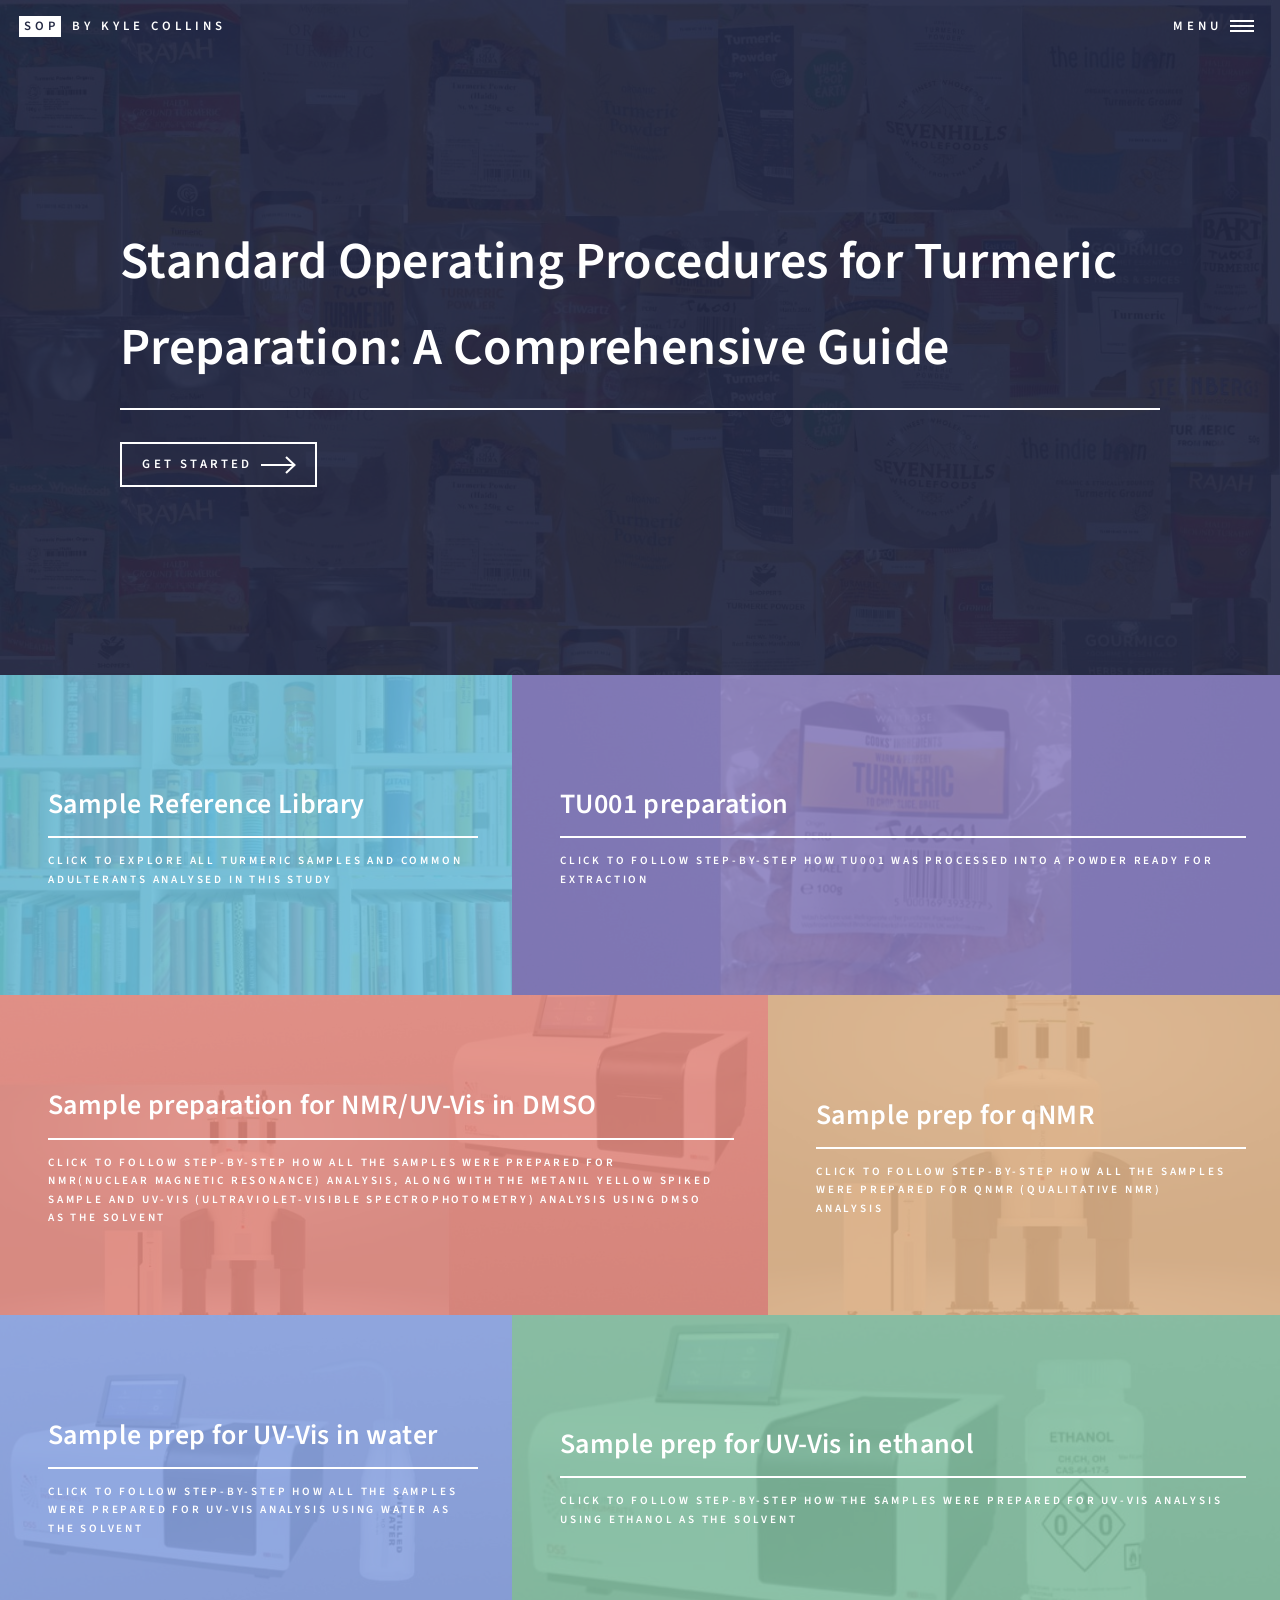
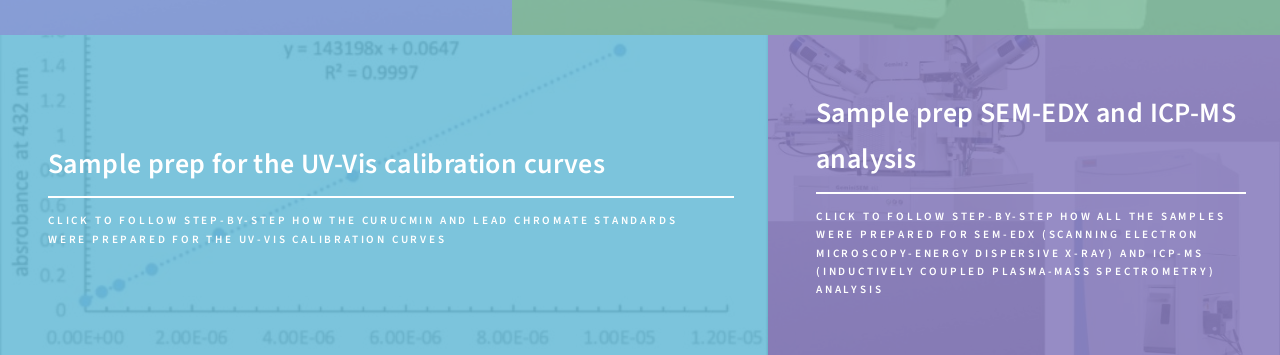
==== commit 984cda36: "Update homepage.html" ====
--- a/homepage.html
+++ b/homepage.html
@@ -15,7 +15,7 @@
 
 				<!-- Header -->
 					<header id="header" class="alt">
-						<a href="index.html" class="logo"><strong>SOP</strong> <span>by Kyle Collins</span></a>
+						<a href="homepage.html" class="logo"><strong>SOP</strong> <span>by Kyle Collins</span></a>
 						<nav>
 							<a href="#menu">Menu</a>
 						</nav>
@@ -77,7 +77,7 @@
 								</article>
 								<article>
 									<span class="image">
-										<img src="images/cover.mp4" alt="" />
+										<img src="images/pic58.jpg" alt="" />
 									</span>
 									<header class="major">
 										<h3><a href="landing3.html" class="link">Sample preparation for NMR/UV-Vis in DMSO</a></h3>
@@ -122,7 +122,7 @@
 								</article>
 								<article>
 									<span class="image">
-										<img src="images/SEM-EDX.mp4" alt="" />
+										<img src="images/pic57.jpg" alt="" />
 									</span>
 									<header class="major">
 										<h3><a href="landing8.html" class="link">Sample prep SEM-EDX and ICP-MS analysis</a></h3>
